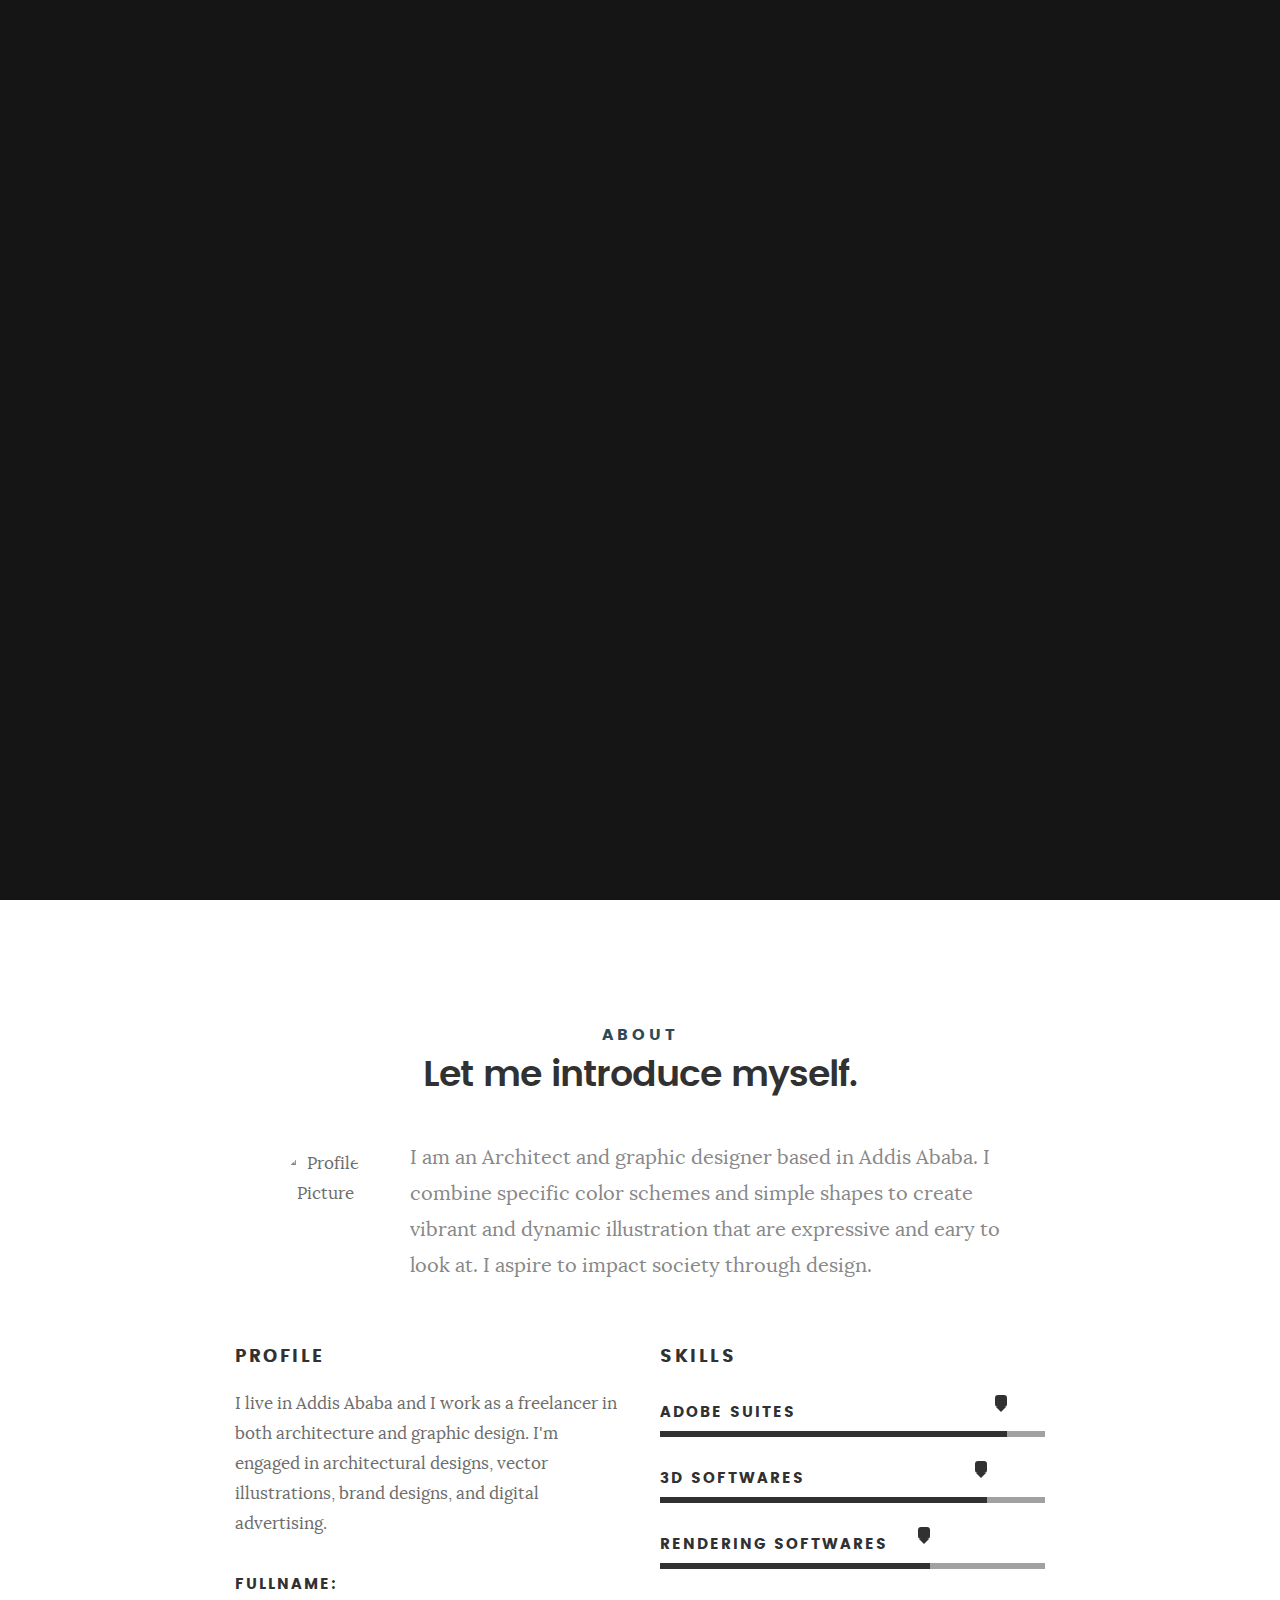
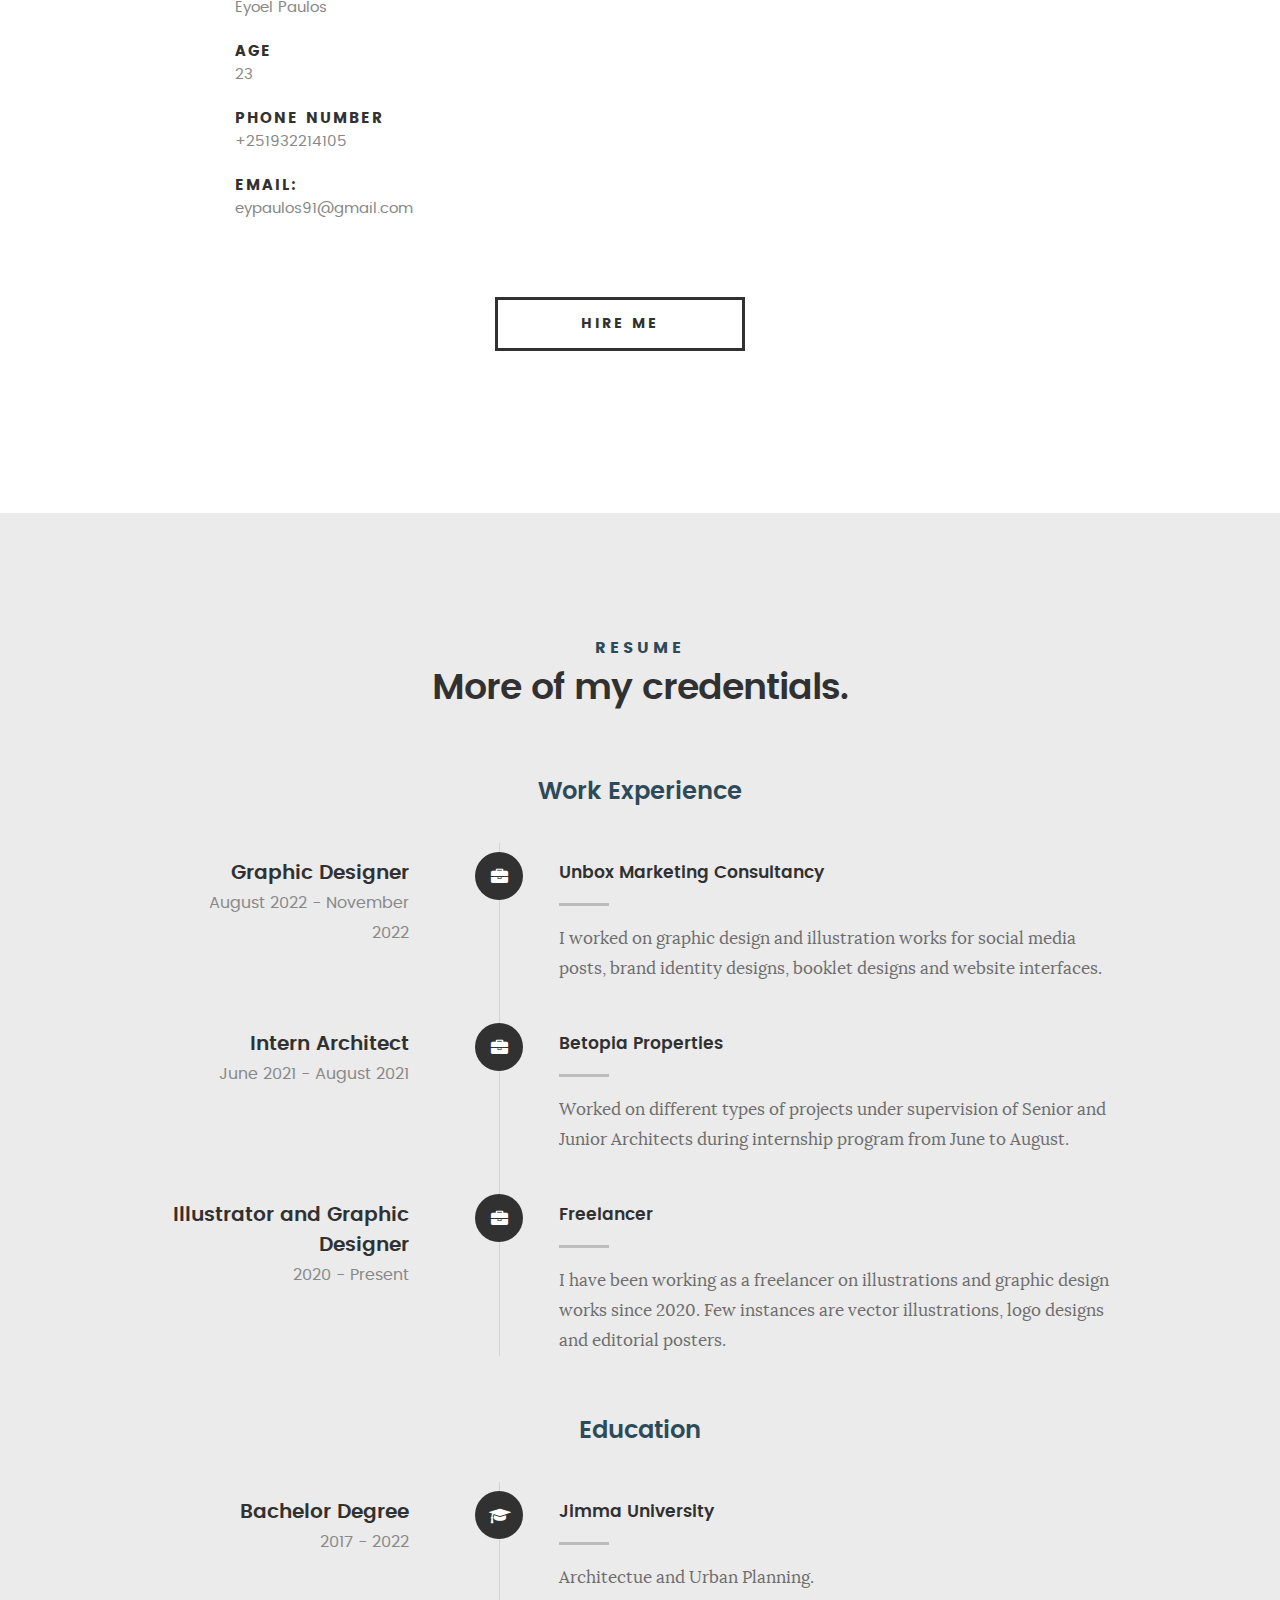
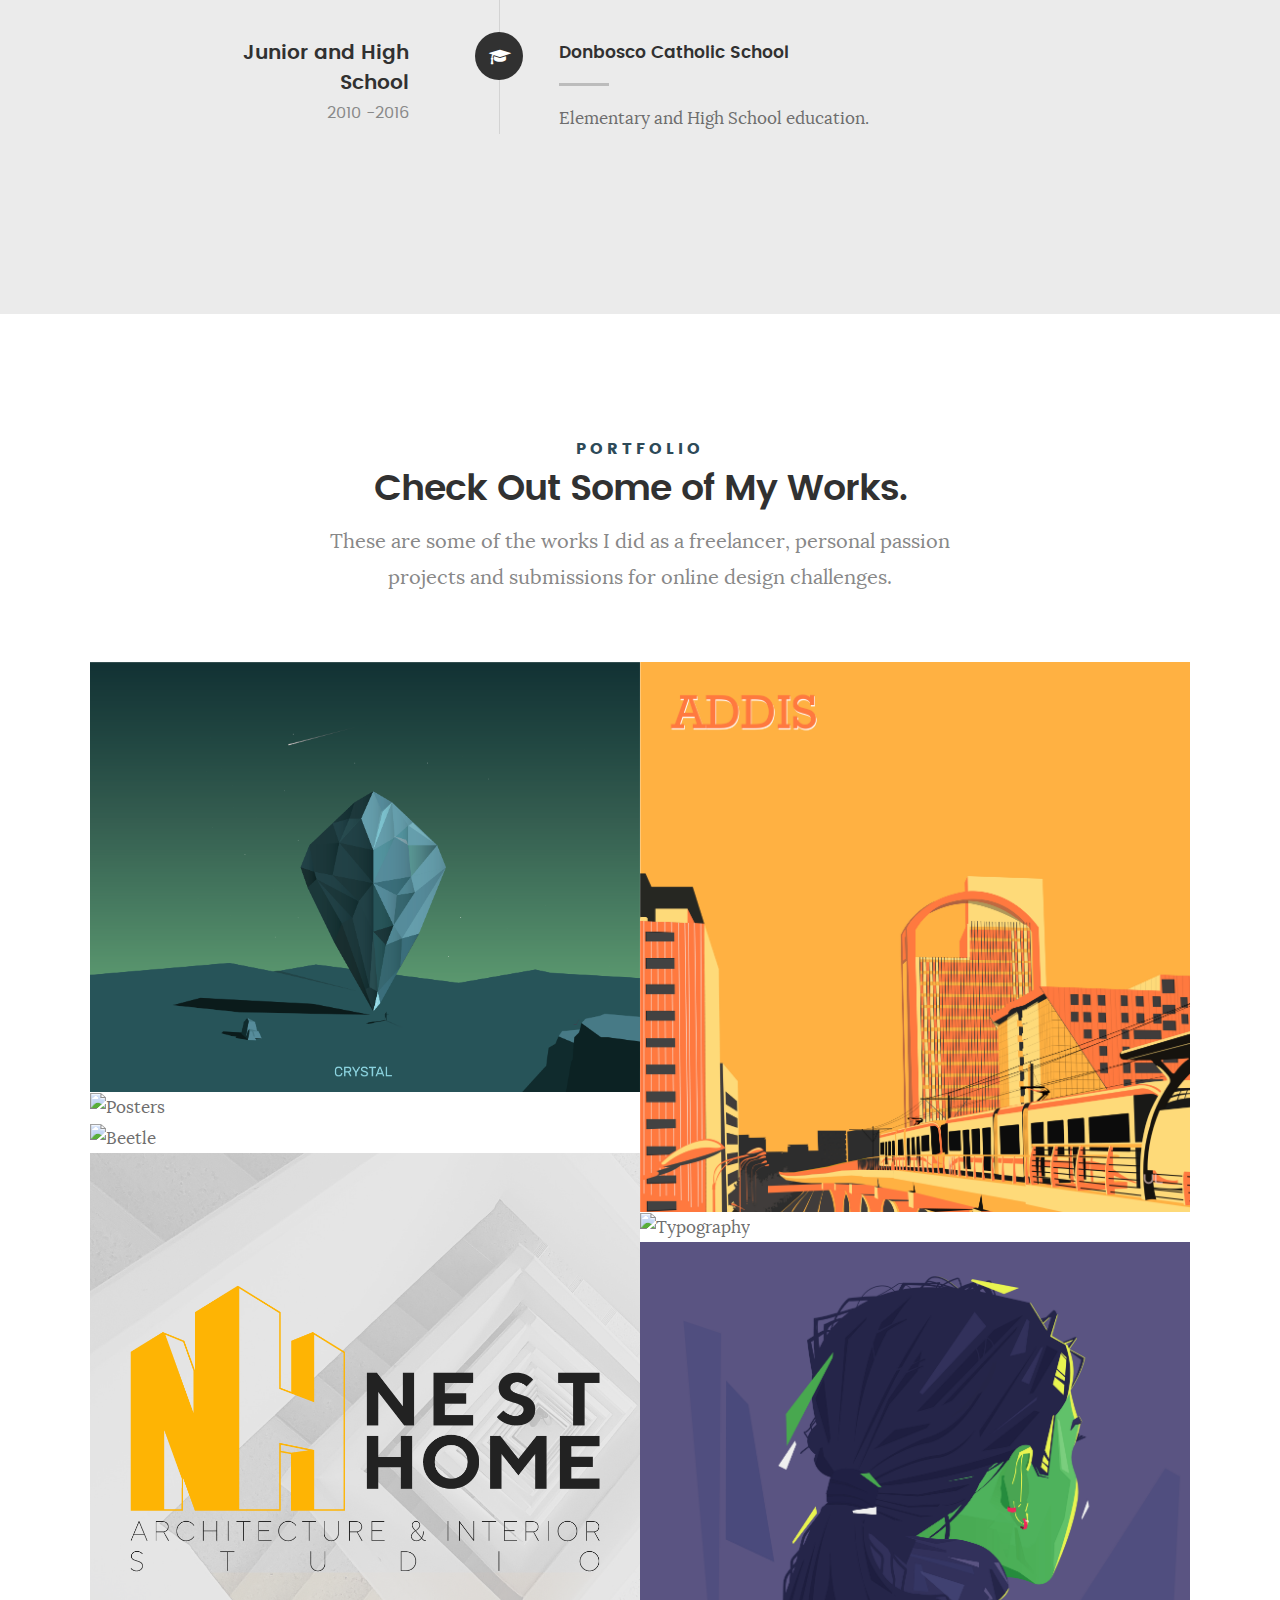
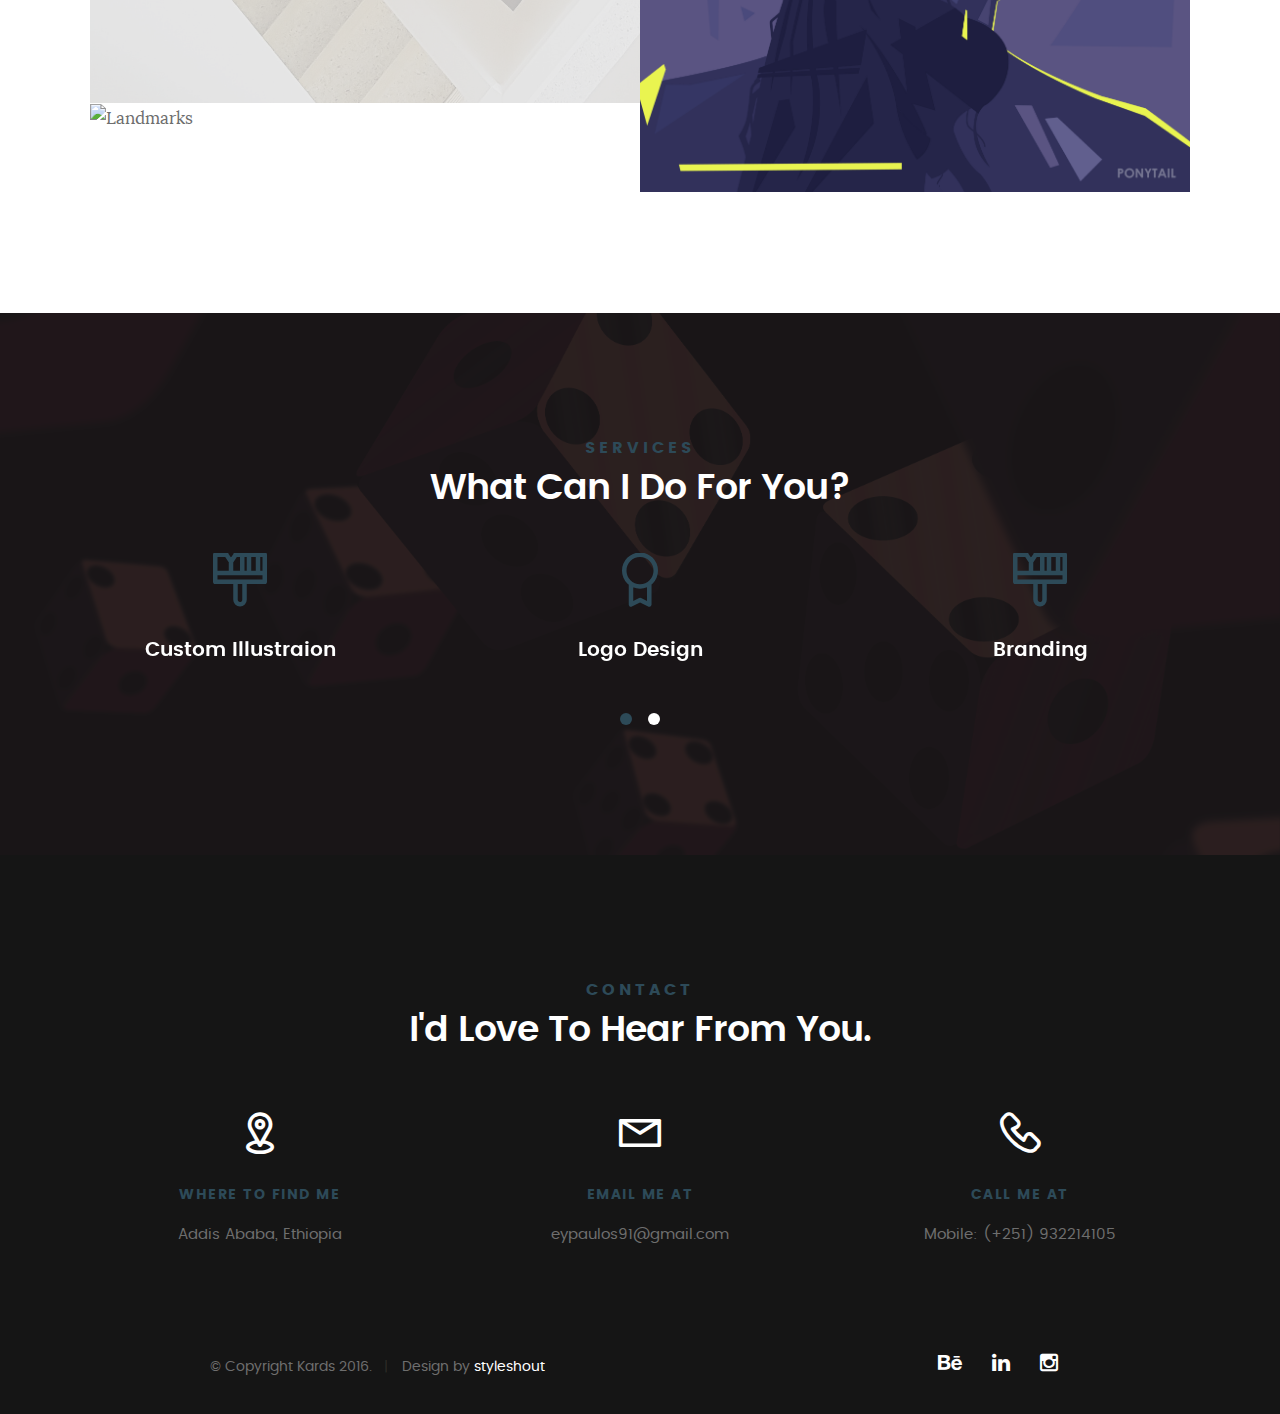
==== index.html @ 0ccd2554 "Add files via upload" ====
<!DOCTYPE html>
<!--[if IE 8 ]><html class="no-js oldie ie8" lang="en"> <![endif]-->
<!--[if IE 9 ]><html class="no-js oldie ie9" lang="en"> <![endif]-->
<!--[if (gte IE 9)|!(IE)]><!--><html class="no-js" lang="en"> <!--<![endif]-->
<head>

   <!--- basic page needs
   ================================================== -->
   <meta charset="utf-8">
	<title>Eyoel</title>
	<meta name="description" content="">  
	<meta name="author" content="">

   <!-- mobile specific metas
   ================================================== -->
	<meta name="viewport" content="width=device-width, initial-scale=1, maximum-scale=1">

 	<!-- CSS
   ================================================== -->
   <link rel="stylesheet" href="css/base.css">  
   <link rel="stylesheet" href="css/main.css">
   <link rel="stylesheet" href="css/vendor.css">     

   <!-- script
   ================================================== -->   
	<script src="js/modernizr.js"></script>
	<script src="js/pace.min.js"></script>

   <!-- favicons
	================================================== -->
	<link rel="icon" type="image/png" href="e-icon.png">

</head>

<body id="top">

	<!-- header 
   ================================================== -->
   <header>   	
   	<div class="row">

   		<div class="top-bar">
   			<a class="menu-toggle" href="#"><span>Menu</span></a>

	   		<div class="logo">
		         <a href="index.html">BALLS</a>
		      </div>		      

		   	<nav id="main-nav-wrap">
					<ul class="main-navigation">
						<li class="current"><a class="smoothscroll"  href="#intro" title="">Home</a></li>
						<li><a class="smoothscroll"  href="#about" title="">About</a></li>
						<li><a class="smoothscroll"  href="#resume" title="">Resume</a></li>
						<li><a class="smoothscroll"  href="#portfolio" title="">Portfolio</a></li>
						<li><a class="smoothscroll"  href="#services" title="">Services</a></li>					
						<li><a class="smoothscroll"  href="#contact" title="">Contact</a></li>	
					</ul>
				</nav>    		
   		</div> <!-- /top-bar --> 
   		
   	</div> <!-- /row --> 		
   </header> <!-- /header -->

	<!-- intro section
   ================================================== -->
   <section id="intro">   

   	<div class="intro-overlay"></div>	

   	<div class="intro-content">
   		<div class="row">

   			<div class="col-twelve">

	   			<h5>Hello.</h5>
	   			<h1>I'm Eyoel Paulos.</h1>

	   			<p class="intro-position">
	   				<span>ARCHITECT</span>
	   				<span>GRAPHIC DESIGNER</span> 
	   			</p>

	   			<a class="button stroke smoothscroll" href="#about" title="">More About Me</a>

	   		</div>  
   			
   		</div>   		 		
   	</div> <!-- /intro-content --> 

   	<ul class="intro-social">        
         <li><a href="https://www.behance.net/eypaulos"><i class="fa fa-behance"></i></a></li>
         <li><a href="https://www.linkedin.com/in/eyoelpaulos/"><i class="fa fa-linkedin"></i></a></li>
         <li><a href="https://www.instagram.com/eyoel_99/"><i class="fa fa-instagram"></i></a></li>
      </ul> <!-- /intro-social -->      	

   </section> <!-- /intro -->


   <!-- about section
   ================================================== -->
   <section id="about">  

   	<div class="row section-intro">
   		<div class="col-twelve">

   			<h5>About</h5>
   			<h1>Let me introduce myself.</h1>

   			<div class="intro-info">

   				<img src="images/pp.jpg" alt="Profile Picture">

   				<p class="lead">I am an Architect and graphic designer based in Addis Ababa. I combine specific color schemes and simple shapes 
					to create vibrant and dynamic illustration that are expressive and eary to look at. I aspire to impact society through design.</p>
   			</div>   			

   		</div>   		
   	</div> <!-- /section-intro -->

   	<div class="row about-content">

   		<div class="col-six tab-full">

   			<h3>Profile</h3>
   			<p>I live in Addis Ababa and I work as a freelancer in both architecture
				and graphic design. I'm engaged in architectural designs, vector illustrations, brand designs,
				and digital advertising.
			</p>

   			<ul class="info-list">
   				<li>
   					<strong>Fullname:</strong>
   					<span>Eyoel Paulos</span>
   				</li>
   				<li>
   					<strong>Age</strong>
   					<span>23</span>
   				</li>
   				<li>
   					<strong>Phone Number</strong>
   					<span>+251932214105</span>
   				</li>
   				<li>
   					<strong>Email:</strong>
   					<span>eypaulos91@gmail.com</span>
   				</li>

   			</ul> <!-- /info-list -->

   		</div>

   		<div class="col-six tab-full">

   			<h3>Skills</h3>
   			<p></p>

				<ul class="skill-bars">
				   <li>
				   	<div class="progress percent90"><span></span></div>
				   	<strong>Adobe Suites</strong>
				   </li>
				   <li>
				   	<div class="progress percent85"><span></span></div>
				   	<strong>3D softwares</strong>
				   </li>
				   <li>
				   	<div class="progress percent70"><span></span></div>
				   	<strong>Rendering softwares</strong>
				   </li>
      
				</ul> <!-- /skill-bars -->		

   		</div>

   	</div>

   	<div class="row button-section">
   		<div class="col-twelve">
   			<a href="#contact" title="Hire Me" class="button stroke smoothscroll">Hire Me</a>
   		</div>   		
   	</div>

   </section> <!-- /process-->    


   <!-- resume Section
   ================================================== -->
	<section id="resume" class="grey-section">

		<div class="row section-intro">
   		<div class="col-twelve">

   			<h5>Resume</h5>
   			<h1>More of my credentials.</h1>

   			<p class="lead"></p>

   		</div>   		
   	</div> <!-- /section-intro--> 

   	<div class="row resume-timeline">

   		<div class="col-twelve resume-header">

   			<h2>Work Experience</h2>

   		</div> <!-- /resume-header -->

   		<div class="col-twelve">

   			<div class="timeline-wrap">
				<div class="timeline-block">

					<div class="timeline-ico">
						<i class="fa fa-briefcase"></i>
					</div>

					<div class="timeline-header">
						<h3>Graphic Designer</h3>
						<p>August 2022 - November 2022</p>
					</div>

					<div class="timeline-content">
						<h4>Unbox Marketing Consultancy </h4>
						<p>I worked on graphic design and illustration works for social media posts, brand identity designs, booklet designs and website interfaces. </p>
					</div>

				</div> <!-- /timeline-block -->

   				<div class="timeline-block">

	   				<div class="timeline-ico">
	   					<i class="fa fa-briefcase"></i>
	   				</div>

	   				<div class="timeline-header">
	   					<h3>Intern Architect</h3>
	   					<p>June 2021 - August 2021</p>
	   				</div>

	   				<div class="timeline-content">
	   					<h4>Betopia Properties</h4>
	   					<p>Worked on different types of projects under supervision 
							of Senior and Junior Architects during internship
							 program from June to August.</p>
	   				</div>

	   			</div> <!-- /timeline-block -->

	   			<div class="timeline-block">

	   				<div class="timeline-ico">
	   					<i class="fa fa-briefcase"></i>
	   				</div>

	   				<div class="timeline-header">
	   					<h3>Illustrator and Graphic Designer</h3>
	   					<p>2020 - Present</p>
	   				</div>

	   				<div class="timeline-content">
	   					<h4>Freelancer</h4>
	   					<p>I have been working as a freelancer on illustrations 
							and graphic design works since 2020. Few instances 
							are vector illustrations, logo designs and editorial posters.</p>
	   				</div>

	   			</div> <!-- /timeline-block -->


   			</div> <!-- /timeline-wrap -->   			

   		</div> <!-- /col-twelve -->
   		
   	</div> <!-- /resume-timeline -->
   	
   	<div class="row resume-timeline">

   		<div class="col-twelve resume-header">

   			<h2>Education</h2>

   		</div> <!-- /resume-header -->

   		<div class="col-twelve">

   			<div class="timeline-wrap">

   				<div class="timeline-block">

	   				<div class="timeline-ico">
	   					<i class="fa fa-graduation-cap"></i>
	   				</div>

	   				<div class="timeline-header">
	   					<h3>Bachelor Degree</h3>
	   					<p>2017 - 2022</p>
	   				</div>

	   				<div class="timeline-content">
	   					<h4>Jimma University</h4>
	   					<p>Architectue and Urban Planning.</p>
	   				</div>

	   			</div> <!-- /timeline-block -->

	   			<div class="timeline-block">

	   				<div class="timeline-ico">
	   					<i class="fa fa-graduation-cap"></i>
	   				</div>

	   				<div class="timeline-header">
	   					<h3>Junior and High School</h3>
	   					<p>2010 -2016</p>
	   				</div>

	   				<div class="timeline-content">
	   					<h4>Donbosco Catholic School</h4>
	   					<p>Elementary and High School education.</p>
	   				</div>

	   			</div> <!-- /timeline-block -->

   			</div> <!-- /timeline-wrap -->   			

   		</div> <!-- /col-twelve -->
   		
   	</div> <!-- /resume-timeline -->
		
	</section> <!-- /features -->


	<!-- Portfolio Section
   ================================================== -->
	<section id="portfolio">

		<div class="row section-intro">
   		<div class="col-twelve">

   			<h5>Portfolio</h5>
   			<h1>Check Out Some of My Works.</h1>

   			<p class="lead">These are some of the works I did as a 
				freelancer, personal passion projects and submissions 
				for online design challenges.</p>

   		</div>   		
   	</div> <!-- /section-intro--> 

   	<div class="row portfolio-content">

   		<div class="col-twelve">

   			<!-- portfolio-wrapper -->
	         <div id="folio-wrapper" class="block-1-2 block-mob-full stack">

	         	<div class="bgrid folio-item">
	               <div class="item-wrap">
	               	<img src="images/portfolio/crystal.png" alt="Inktober 2021">
	                  <a href="#modal-01" class="overlay">	                  	           
	                     <div class="folio-item-table">
	                     	<div class="folio-item-cell">
		     					       <h3 class="folio-title">Inktober 2021</h3>	     					    
		     					    	 <span class="folio-types">
		     					       	  Vector Illustration
		     					       </span>
		     					   </div>	                      	
	                     </div>                    
	                  </a>
	               </div>	               
	        		</div> <!-- /folio-item -->

	        		<div class="bgrid folio-item">
	               <div class="item-wrap">
	               	<img src="images/portfolio/addis.jpg" alt="Landmarks">
	               	<a href="#modal-02" class="overlay">              		                  
	                     <div class="folio-item-table">
	                     	<div class="folio-item-cell">
	                     		<h3 class="folio-title">Landmarks</h3>	     					    
		     					    	<span class="folio-types">
		     					       	  Vector Illustration
		     					      </span>		     		
		     					   </div> 	                      	
	                     </div>                    
	                  </a>
	               </div>
	        		</div> <!-- /folio-item -->

	            <div class="bgrid folio-item">
	               <div class="item-wrap">
	               	<img src="images/portfolio/poster1.png"alt="Posters">
	                  <a href="#modal-03" class="overlay">             		                  
	                     <div class="folio-item-table">
	                     	<div class="folio-item-cell">
	                     		<h3 class="folio-title">Posters</h3>	     					    
		     					    	<span class="folio-types">
		     					       	  Vector Illustration
		     					      </span>		     		
		     					   </div> 	                      	
	                     </div>                    
	                  </a>
	               </div>
	        		</div> <!-- /folio-item -->

	            <div class="bgrid folio-item">
	               <div class="item-wrap">
	               	<img src="images/portfolio/Portraits-01.jpg" alt="Beetle">
	                  <a href="#modal-04" class="overlay">                  	                 
	                     <div class="folio-item-table">
	                     	<div class="folio-item-cell">
	                     		<h3 class="folio-title">Portraits
								</h3>	     					    
		     					    	<span class="folio-types">
		     					       	  Vector Illustration
		     					      </span>		     		
		     					   </div>  	                      	
	                     </div>                    
	                  </a>
	               </div>
	        		</div> <!-- /folio-item -->     

	        		<div class="bgrid folio-item">
	               <div class="item-wrap">
	               	<img src="images/portfolio/Logo-Design.png" alt="logodesign">
	                  <a href="#modal-05" class="overlay">             		                  
	                     <div class="folio-item-table">
	                     	<div class="folio-item-cell">
	                     		<h3 class="folio-title">Logo Design</h3>	     					    
		     					    	<span class="folio-types">
		     					       	  Branding
		     					      </span>		     		
		     					   </div> 	                      	
	                     </div>                    
	                  </a>
	               </div>
	        		</div> <!-- /folio-item -->

	            <div class="bgrid folio-item">
	               <div class="item-wrap">
	               	<img src="images/portfolio/typography.jpg" alt="Typography">
	                  <a href="#modal-06" class="overlay">
	                     <div class="folio-item-table">
	                     	<div class="folio-item-cell">
	                     		<h3 class="folio-title">Typography</h3>	     					    
		     					    	<span class="folio-types">
		     					       	  Vector Illustration
		     					      </span>		     		
		     					   </div>	                      	
	                     </div>                    
	                  </a>
	               </div>
	        		</div> <!-- /folio-item -->   

					<div class="bgrid folio-item">
						<div class="item-wrap">
							<img src="images/portfolio/Inktober 22.jpg" alt="Inktober 2022">
							<a href="#modal-07" class="overlay">              		                  
							  <div class="folio-item-table">
								  <div class="folio-item-cell">
									  <h3 class="folio-title">Inktober 2022</h3>	     					    
											  <span class="folio-types">
												   Vector Illustration
											</span>		     		
										 </div> 	                      	
							  </div>                    
						   </a>
						</div>
						 </div> <!-- /folio-item -->

						 <div class="bgrid folio-item">
							<div class="item-wrap">
								<img src="images/portfolio/social media.jpg" alt="Landmarks">
								<a href="#modal-08" class="overlay">              		                  
								  <div class="folio-item-table">
									  <div class="folio-item-cell">
										  <h3 class="folio-title">Social Media Posts</h3>	     					    
												  <span class="folio-types">
													   Vector Illustration
												</span>		     		
											 </div> 	                      	
								  </div>                    
							   </a>
							</div>
							 </div> <!-- /folio-item -->
	            <!-- modal popups - begin
	            ============================================================= -->
	            <div id="modal-01" class="popup-modal slider mfp-hide">	

				     	<div class="media">
				     		<img src="images/portfolio/crystal.png" alt="" />
							 <img src="images/portfolio/Inktober-02.png" alt="" />
							 <img src="images/portfolio/Inktober-03.png" alt="" />
							 <img src="images/portfolio/Inktober-05.png" alt="" />
							 <img src="images/portfolio/Inktober-08.png" alt="" />
							 <img src="images/portfolio/Inktober-09.png" alt="" />
							 <img src="images/portfolio/Inktober-10.png" alt="" />
				     	</div>      	

					   <div class="description-box">
					      <h4>Inktober 2021</h4>		      
					      <p>These are illustrations I did for the 2021 edition of inktober. It was my first inktober challenge and I had a lot of fun playing with the given prompts.</p>

					      <div class="categories">Vector Illustration</div>			               
					   </div>

				   </div> <!-- /modal-01 -->

				   <div id="modal-02" class="popup-modal slider mfp-hide">	

				     	<div class="media">
				     		<img src="images/portfolio/addis.jpg" alt="" />
							 <img src="images/portfolio/Env-01.png" alt="" />
							 <img src="images/portfolio/Env-03.png" alt="" />
							 <img src="images/portfolio/Env-04.png" alt="" />
							 <img src="images/portfolio/Env-05.png" alt="" />
				     	</div>      	

					   <div class="description-box">
					      <h4>Landmarks</h4>		      
					      <p>Environmental illustrations of parts of Addis Ababa and Ethiopia using specific color schemes to illustrate classic and modern architectural sites.
						  </p>

					      <div class="categories">Vector Illustration</div>			               
					   </div>
	      

				   </div> <!-- /modal-02 -->

				   <div id="modal-03" class="popup-modal slider mfp-hide">	

				     	<div class="media">
				     		<img src="images/portfolio/poster1.png" alt="" />
							 <img src="images/portfolio/Posters-02.png" alt="" />
							 <img src="images/portfolio/Posters-03.png" alt="" />
							 <img src="images/portfolio/Posters-04.png" alt="" />
							 <img src="images/portfolio/Posters-05.png" alt="" />
				     	</div>      	

					   <div class="description-box">
					      <h4>Posters</h4>		      
					      <p>Posters of different places of Ethiopia designed for Visit Ethiopia. The illustration portray the cultural sites in a style that stands out. </p>

					      <div class="categories">Vector Illustration</div>			               
					   </div>		      

				   </div> <!-- /modal-03 -->

				   <div id="modal-04" class="popup-modal slider mfp-hide">	

				     	<div class="media">
				     		<img src="images/portfolio/Portraits-01.jpg" alt="" />
							 <img src="images/portfolio/Portraits-02.jpg" alt="" />
							 <img src="images/portfolio/Portraits-03.jpg" alt="" />
							 <img src="images/portfolio/Portraits-04.jpg" alt="" />
				     	</div>      	

					   <div class="description-box">
					      <h4>Portraits</h4>		      
					      <p>These are portratis of people from diverse cultural upbringings. It shows the beauty and uniqueness of each cultural with the use of simple shapes and color schme.</p>

					      <div class="categories">Vector ILlustration</div>			               
					   </div>

			         	      

				   </div> <!-- /modal-04 -->

				   <div id="modal-05" class="popup-modal slider mfp-hide">	

				     	<div class="media">
				     		<img src="images/portfolio/Logo-Design.png" alt="" />
							 <img src="images/portfolio/Logo-Design-2.png" alt="" />
							 <img src="images/portfolio/Logo-Design-3.png" alt="" />
							 <img src="images/portfolio/Logo-Design-4.png" alt="" />
				     	</div>      	

					   <div class="description-box">
					      <h4>Logo Design</h4>		      
					      <p>Logo designs and branding projects for different businesses. </p>

					      <div class="categories">Branding</div>			               
					   </div>	      

				   </div> <!-- /modal-05 -->

				   <div id="modal-06" class="popup-modal slider mfp-hide">	

				     	<div class="media">
				     		<img src="images/portfolio/typography.jpg" alt="" />
							 <img src="images/portfolio/t1.jpg" alt="" />
							 <img src="images/portfolio/t2.jpg" alt="" />
							 <img src="images/portfolio/t3.jpg" alt="" />
							 <img src="images/portfolio/t4.jpg" alt="" />
							 <img src="images/portfolio/t5.jpg" alt="" />
							 <img src="images/portfolio/t6.jpg" alt="" />
							 <img src="images/portfolio/t7.jpg" alt="" />
				     	</div>      	

					   <div class="description-box">
					      <h4>Typographical Illustrations</h4>		      
					      <p>These are illustrations inspired by the ge'ez alphabet letters. The designs and the colors are respective to the meanings of the words.</p>

					      <div class="categories">Vector Illustration</div>			               
					   </div>

				   </div> <!-- /modal-06 -->

				   <div id="modal-07" class="popup-modal slider mfp-hide">	

					<div class="media">
						<img src="images/portfolio/Inktober 22.jpg" alt="" />
						<img src="images/portfolio/a221.jpg" alt="" />
						<img src="images/portfolio/a222.jpg" alt="" />
						<img src="images/portfolio/a223.jpg" alt="" />
						<img src="images/portfolio/a224.jpg" alt="" />
						<img src="images/portfolio/a225.jpg" alt="" />
						<img src="images/portfolio/a226.jpg" alt="" />
					</div>      	

				  <div class="description-box">
					 <h4>Inktober 2022</h4>		      
					 <p>Continuation of the inktober challenge in 2022. There are new and challenging prompts included with more vibrant color schemes.</p>

					 <div class="categories">Vector Illustraion</div>			               
				  </div>

						
				      

			  </div> <!-- /modal-07 -->

			  <div id="modal-08" class="popup-modal slider mfp-hide">	

				<div class="media">
					<img src="images/portfolio/social media.jpg" alt="" />
					<img src="images/portfolio/b2.jpg" alt="" />
					<img src="images/portfolio/b4.jpg" alt="" />
					<img src="images/portfolio/b5.jpg" alt="" />
					<img src="images/portfolio/b6.jpg" alt="" />
				</div>      	

			  <div class="description-box">
				 <h4>Social Media Posts</h4>		      
				 <p>Some of the illustrations I made for different social media posts across multiple sites.</p>

				 <div class="categories">Vector Illustraion</div>			               
			  </div>

				      

		  </div> <!-- /modal-08 -->
		  
				   <!-- modal popups - end
	            ============================================================= -->

	         </div> <!-- /portfolio-wrapper --> 

   		</div>  <!-- /twelve -->   

   	</div> <!-- /portfolio-content --> 
		
	</section> <!-- /portfolio --> 


	<!-- CTA Section
   ================================================== -->
	
	<!-- services Section
   ================================================== -->
	<section id="services">

		<div class="overlay"></div>

		<div class="row section-intro">
   		<div class="col-twelve">

   			<h5>Services</h5>
   			<h1>What Can I Do For You?</h1>

   		</div>   		
   	</div> <!-- /section-intro -->

   	<div class="row services-content">

   		<div id="owl-slider" class="owl-carousel services-list">

	      	<div class="service">	

	      		<span class="icon"><i class="icon-paint-brush"></i></span>            

	            <div class="service-content">	

	            	 <h3>Custom Illustraion</h3>

		            <p class="desc">
	         		</p>
	         		
	         	</div> 	         	 

				</div> <!-- /service -->

				<div class="service">	

					<span class="icon"><i class="icon-badge"></i></span>                          

	            <div class="service-content">	

	            	<h3>Logo Design</h3>  

		            <p class="desc">
	         		</p>

	            </div>	                          

			   </div> <!-- /service -->

			   <div class="service">

			   	<span class="icon"><i class="icon-paint-brush"></i></span>		            

	            <div class="service-content">

	            	<h3>Branding</h3>

		            <p class="desc">
	        			</p> 

	            </div> 	            	               

			   </div> <!-- /service -->

				<div class="service">

					<span class="icon"><i class="icon-toggles"></i></span>	              

	            <div class="service-content">

	            	<h3>Poster, Brochures and Flyers</h3>

		            <p class="desc">
	         		</p> 
	         		
	            </div>                

				</div> <!-- /service -->

			   <div class="service">

			   	<span class="icon"><i class="icon-cloth"></i></span>	            

	            <div class="service-content">

	            	<h3>T-Shirt Design</h3>

		            <p class="desc">
	        			</p> 

	            </div>	               

			   </div> <!-- /service -->

	      </div> <!-- /services-list -->
   		
   	</div> <!-- /services-content -->
		
	</section> <!-- /services -->	

   <!-- contact
   ================================================== -->
	<section id="contact">

		<div class="row section-intro">
   		<div class="col-twelve">

   			<h5>Contact</h5>
   			<h1>I'd Love To Hear From You.</h1>


   		</div> 
   	</div> <!-- /section-intro -->

   	

   	<div class="row contact-info">

   		<div class="col-four tab-full">

   			<div class="icon">
   				<i class="icon-pin"></i>
   			</div>

   			<h5>Where to find me</h5>

   			<p>
           Addis Ababa, Ethiopia
            </p>

   		</div>

   		<div class="col-four tab-full collapse">

   			<div class="icon">
   				<i class="icon-mail"></i>
   			</div>

   			<h5>Email Me At</h5>

   			<p>eypaulos91@gmail.com			     
			   </p>

   		</div>

   		<div class="col-four tab-full">

   			<div class="icon">
   				<i class="icon-phone"></i>
   			</div>

   			<h5>Call Me At</h5>

   			<p> 	Mobile: (+251) 932214105<br>
			   </p>

   		</div>
   		
   	</div> <!-- /contact-info -->
		
	</section> <!-- /contact -->


   <!-- footer
   ================================================== -->

   <footer>
     	<div class="row">

     		<div class="col-six tab-full pull-right social">

     			<ul class="footer-social">        
			      <li><a href="https://www.behance.net/eypaulos"><i class="fa fa-behance"></i></a></li>
			      <li><a href="https://www.linkedin.com/in/eyoelpaulos/"><i class="fa fa-linkedin"></i></a></li>
			      <li><a href="https://www.instagram.com/eyoel_99/"><i class="fa fa-instagram"></i></a></li>
			   </ul> 
	      		
	      </div>

      	<div class="col-six tab-full">
	      	<div class="copyright">
		        	<span>© Copyright Kards 2016.</span> 
		        	<span>Design by <a href="http://www.styleshout.com/">styleshout</a></span>	         	
		         </div>		                  
	      	</div>

	      	<div id="go-top">
		         <a class="smoothscroll" title="Back to Top" href="#top"><i class="fa fa-long-arrow-up"></i></a>
		      </div>

      	</div> <!-- /row -->     	
   </footer>  

   <div id="preloader"> 
    	<div id="loader"></div>
   </div> 

   <!-- Java Script
   ================================================== --> 
   <script src="js/jquery-2.1.3.min.js"></script>
   <script src="js/plugins.js"></script>
   <script src="js/main.js"></script>

</body>

</html>
---- css/base.css ----
/**
 * =================================================================== 
 *
 *  Kards v1.0 Base Stylesheet
 *  url: styleshout.com
 *  03-01-2016
 *  ------------------------------------------------------------------
 *  TOC:
 *  01. reset
 *  02. basic/base setup styles
 *  03. grid
 *  04. MISC
 *
 * =================================================================== 
 */

/** 
 * ===================================================================
 * 01. reset - normalize.css v3.0.2 | MIT License | git.io/normalize
 *
 * ------------------------------------------------------------------- 
 */
html {
	font-family: sans-serif;
	-ms-text-size-adjust: 100%;
	-webkit-text-size-adjust: 100%;
}

body {
	margin: 0;
}

article,
aside,
details,
figcaption,
figure,
footer,
header,
hgroup,
main,
menu,
nav,
section,
summary {
	display: block;
}

audio,
canvas,
progress,
video {
	display: inline-block;
	vertical-align: baseline;
}

audio:not([controls]) {
	display: none;
	height: 0;
}

[hidden],
template {
	display: none;
}

a {
	background: transparent;
}

a:active,
a:hover {
	outline: 0;
}

abbr[title] {
	border-bottom: 1px dotted;
}

b,
strong {
	font-weight: bold;
}

dfn {
	font-style: italic;
}

h1 {
	font-size: 2em;
	margin: 0.67em 0;
}

mark {
	background: #ff0;
	color: #000;
}

small {
	font-size: 80%;
}

sub,
sup {
	font-size: 75%;
	line-height: 0;
	position: relative;
	vertical-align: baseline;
}

sup {
	top: -0.5em;
}

sub {
	bottom: -0.25em;
}

img {
	border: 0;
}

svg:not(:root) {
	overflow: hidden;
}

figure {
	margin: 1em 40px;
}

hr {
	-moz-box-sizing: content-box;
	box-sizing: content-box;
	height: 0;
}

pre {
	overflow: auto;
}

code,
kbd,
pre,
samp {
	font-family: monospace, monospace;
	font-size: 1em;
}

button,
input,
optgroup,
select,
textarea {
	color: inherit;
	font: inherit;
	margin: 0;
}

button {
	overflow: visible;
}

button,
select {
	text-transform: none;
}

button,
html input[type="button"],
input[type="reset"],
input[type="submit"] {
	-webkit-appearance: button;
	cursor: pointer;
}

button[disabled],
html input[disabled] {
	cursor: default;
}

button::-moz-focus-inner,
input::-moz-focus-inner {
	border: 0;
	padding: 0;
}

input {
	line-height: normal;
}

input[type="checkbox"],
input[type="radio"] {
	box-sizing: border-box;
	padding: 0;
}

input[type="number"]::-webkit-inner-spin-button,
input[type="number"]::-webkit-outer-spin-button {
	height: auto;
}

input[type="search"] {
	-webkit-appearance: textfield;
	-moz-box-sizing: content-box;
	-webkit-box-sizing: content-box;
	box-sizing: content-box;
}

input[type="search"]::-webkit-search-cancel-button,
input[type="search"]::-webkit-search-decoration {
	-webkit-appearance: none;
}

fieldset {
	border: 1px solid #c0c0c0;
	margin: 0 2px;
	padding: 0.35em 0.625em 0.75em;
}

legend {
	border: 0;
	padding: 0;
}

textarea {
	overflow: auto;
}

optgroup {
	font-weight: bold;
}

table {
	border-collapse: collapse;
	border-spacing: 0;
}

td,
th {
	padding: 0;
}

/** 
 * ===================================================================
 * 02. basic/base setup styles - (_basic.scss)
 *
 * ------------------------------------------------------------------- 
 */
html {
	font-size: 62.5%;
	box-sizing: border-box;
}

*,
*::before,
*::after {
	box-sizing: inherit;
}

body {
	font-weight: normal;
	line-height: 1;
	text-rendering: optimizeLegibility;
	word-wrap: break-word;
	-webkit-overflow-scrolling: touch;
	-webkit-text-size-adjust: none;
}

body,
input,
button {
	-moz-osx-font-smoothing: grayscale;
	-webkit-font-smoothing: antialiased;
}

/**
 * Media - (_basic.scss)
 * ------------------------------------------------------------------- 
 */
img,
video {
	max-width: 100%;
	height: auto;
}

/**
 * Typography resets - (_basic.scss)
 * ------------------------------------------------------------------- 
 */
div,
dl,
dt,
dd,
ul,
ol,
li,
h1,
h2,
h3,
h4,
h5,
h6,
pre,
form,
p,
blockquote,
th,
td {
	margin: 0;
	padding: 0;
}

h1,
h2,
h3,
h4,
h5,
h6 {
	-webkit-font-variant-ligatures: common-ligatures;
	-moz-font-variant-ligatures: common-ligatures;
	font-variant-ligatures: common-ligatures;
	text-rendering: optimizeLegibility;
}

em,
i {
	font-style: italic;
	line-height: inherit;
}

strong,
b {
	font-weight: bold;
	line-height: inherit;
}

small {
	font-size: 60%;
	line-height: inherit;
}

ol,
ul {
	list-style: none;
}

li {
	display: block;
}

/**
 * links - (_basic.scss)
 * ------------------------------------------------------------------- 
 */
a {
	text-decoration: none;
	line-height: inherit;
}

a img {
	border: none;
}

/**
 * inputs - (_basic.scss)
 * ------------------------------------------------------------------- 
 */
fieldset {
	margin: 0;
	padding: 0;
}

input[type="email"],
input[type="number"],
input[type="search"],
input[type="text"],
input[type="tel"],
input[type="url"],
input[type="password"],
textarea {
	-webkit-appearance: none;
	-moz-appearance: none;
	-ms-appearance: none;
	-o-appearance: none;
	appearance: none;
}

/** 
 * ===================================================================
 * 03. grid - (_grid.scss)
 *
 * ------------------------------------------------------------------- 
 */
.row {
	width: 94%;
	max-width: 1140px;
	margin: 0 auto;
}

.row:before,
.row:after {
	content: "";
	display: table;
}

.row:after {
	clear: both;
}

.row .row {
	width: auto;
	max-width: none;
	margin-left: -20px;
	margin-right: -20px;
}

[class*="col-"],
.bgrid {
	float: left;
}

[class*="col-"] + [class*="col-"].end {
	float: right;
}

[class*="col-"] {
	padding: 0 20px;
}

.col-one {
	width: 8.33333%;
}

.col-two,
.col-1-6 {
	width: 16.66667%;
}

.col-three,
.col-1-4 {
	width: 25%;
}

.col-four,
.col-1-3 {
	width: 33.33333%;
}

.col-five {
	width: 41.66667%;
}

.col-six,
.col-1-2 {
	width: 50%;
}

.col-seven {
	width: 58.33333%;
}

.col-eight,
.col-2-3 {
	width: 66.66667%;
}

.col-nine,
.col-3-4 {
	width: 75%;
}

.col-ten,
.col-5-6 {
	width: 83.33333%;
}

.col-eleven {
	width: 91.66667%;
}

.col-twelve,
.col-full {
	width: 100%;
}

/**
 * small screens - (_grid.scss)
 * --------------------------------------------------------------- 
 */
@media screen and (max-width:1024px) {
	.row .row {
		margin-left: -18px;
		margin-right: -18px;
	}

	[class*="col-"] {
		padding: 0 18px;
	}

}

/**
 * tablets - (_grid.scss)
 * --------------------------------------------------------------- 
 */
@media screen and (max-width:768px) {
	.row {
		width: auto;
		padding-left: 30px;
		padding-right: 30px;
	}

	.row .row {
		padding-left: 0;
		padding-right: 0;
		margin-left: -15px;
		margin-right: -15px;
	}

	[class*="col-"] {
		padding: 0 15px;
	}

	.tab-1-4 {
		width: 25%;
	}

	.tab-1-3 {
		width: 33.33333%;
	}

	.tab-1-2 {
		width: 50%;
	}

	.tab-2-3 {
		width: 66.66667%;
	}

	.tab-3-4 {
		width: 75%;
	}

	.tab-full {
		width: 100%;
	}

}

/**
 * large mobile devices - (_grid.scss)
 * --------------------------------------------------------------- 
 */
@media screen and (max-width:600px) {
	.row {
		padding-left: 25px;
		padding-right: 25px;
	}

	.row .row {
		margin-left: -10px;
		margin-right: -10px;
	}

	[class*="col-"] {
		padding: 0 10px;
	}

	.mob-1-4 {
		width: 25%;
	}

	.mob-1-2 {
		width: 50%;
	}

	.mob-3-4 {
		width: 75%;
	}

	.mob-full {
		width: 100%;
	}

}

/**
 * small mobile devices - (_grid.scss)
 * --------------------------------------------------------------- 
 */
@media screen and (max-width:400px) {
	.row .row {
		padding-left: 0;
		padding-right: 0;
		margin-left: 0;
		margin-right: 0;
	}

	[class*="col-"] {
		width: 100% !important;
		float: none !important;
		clear: both !important;
		margin-left: 0;
		margin-right: 0;
		padding: 0;
	}

	[class*="col-"] + [class*="col-"].end {
		float: none;
	}

}

/** 
 * ===================================================================
 * block grids - (_grid.scss)
 *
 * ------------------------------------------------------------------- 
 */
[class*="block-"]:before,
[class*="block-"]:after {
	content: "";
	display: table;
}

[class*="block-"]:after {
	clear: both;
}

.block-1-6 .bgrid {
	width: 16.66667%;
}

.block-1-4 .bgrid {
	width: 25%;
}

.block-1-3 .bgrid {
	width: 33.33333%;
}

.block-1-2 .bgrid {
	width: 50%;
}

/**
 * Clearing for block grid columns. Allow columns with 
 * different heights to align properly.
 */
.block-1-6 .bgrid:nth-child(6n+1),
.block-1-4 .bgrid:nth-child(4n+1),
.block-1-3 .bgrid:nth-child(3n+1),
.block-1-2 .bgrid:nth-child(2n+1) {
	clear: both;
}

/**
 * small screens - (_grid.scss)
 * --------------------------------------------------------------- 
 */
@media screen and (max-width:1024px) {
	.block-s-1-6 .bgrid {
		width: 16.66667%;
	}

	.block-s-1-4 .bgrid {
		width: 25%;
	}

	.block-s-1-3 .bgrid {
		width: 33.33333%;
	}

	.block-s-1-2 .bgrid {
		width: 50%;
	}

	.block-s-full .bgrid {
		width: 100%;
		clear: both;
	}

	[class*="block-s-"] .bgrid:nth-child(n) {
		clear: none;
	}

	.block-s-1-6 .bgrid:nth-child(6n+1),
	.block-s-1-4 .bgrid:nth-child(4n+1),
	.block-s-1-3 .bgrid:nth-child(3n+1),
	.block-s-1-2 .bgrid:nth-child(2n+1) {
		clear: both;
	}

}

/**
 * tablets - (_grid.scss)
 * --------------------------------------------------------------- 
 */
@media screen and (max-width:768px) {
	.block-tab-1-6 .bgrid {
		width: 16.66667%;
	}

	.block-tab-1-4 .bgrid {
		width: 25%;
	}

	.block-tab-1-3 .bgrid {
		width: 33.33333%;
	}

	.block-tab-1-2 .bgrid {
		width: 50%;
	}

	.block-tab-full .bgrid {
		width: 100%;
		clear: both;
	}

	[class*="block-tab-"] .bgrid:nth-child(n) {
		clear: none;
	}

	.block-tab-1-6 .bgrid:nth-child(6n+1),
	.block-tab-1-4 .bgrid:nth-child(4n+1),
	.block-tab-1-3 .bgrid:nth-child(3n+1),
	.block-tab-1-2 .bgrid:nth-child(2n+1) {
		clear: both;
	}

}

/**
 * large mobile devices - (_grid.scss)
 * --------------------------------------------------------------- 
 */
@media screen and (max-width:600px) {
	.block-mob-1-6 .bgrid {
		width: 16.66667%;
	}

	.block-mob-1-4 .bgrid {
		width: 25%;
	}

	.block-mob-1-3 .bgrid {
		width: 33.33333%;
	}

	.block-mob-1-2 .bgrid {
		width: 50%;
	}

	.block-mob-full .bgrid {
		width: 100%;
		clear: both;
	}

	[class*="block-mob-"] .bgrid:nth-child(n) {
		clear: none;
	}

	.block-mob-1-6 .bgrid:nth-child(6n+1),
	.block-mob-1-4 .bgrid:nth-child(4n+1),
	.block-mob-1-3 .bgrid:nth-child(3n+1),
	.block-mob-1-2 .bgrid:nth-child(2n+1) {
		clear: both;
	}

}

/**
 * stack on small mobile devices - (_grid.scss)
 * --------------------------------------------------------------- 
 */
@media screen and (max-width:400px) {
	.stack .bgrid {
		width: 100% !important;
		float: none !important;
		clear: both !important;
		margin-left: 0;
		margin-right: 0;
	}

}

/** 
 * ===================================================================
 * 04. MISC  - (_grid.scss)
 *
 * ------------------------------------------------------------------- 
 */

/**
 * Clearing - (http://nicolasgallagher.com/micro-clearfix-hack/
 */
.group:before,
.group:after {
	content: "";
	display: table;
}

.group:after {
	clear: both;
}

/**
 * Misc Helper Styles 
 */
.hide {
	display: none;
}

.invisible {
	visibility: hidden;
}

.antialiased {
	-webkit-font-smoothing: antialiased;
	-moz-osx-font-smoothing: grayscale;
}

.remove-bottom {
	margin-bottom: 0;
}

.half-bottom {
	margin-bottom: 1.5rem !important;
}

.add-bottom {
	margin-bottom: 3rem !important;
}

.no-border {
	border: none;
}

.full-width {
	width: 100%;
}

.text-center {
	text-align: center;
}

.text-left {
	text-align: left;
}

.text-right {
	text-align: right;
}

.pull-left {
	float: left;
}

.pull-right {
	float: right;
}

.align-center {
	margin-left: auto;
	margin-right: auto;
	text-align: center;
}

/*# sourceMappingURL=base.css.map */
---- css/main.css ----
/**
 * =================================================================== 
 *
 *  Kards v1.0 Main Stylesheet
 *  url: styleshout.com
 *  03-01-2016
 *  ------------------------------------------------------------------
 *  TOC:
 *  01. webfonts and iconfonts
 *  02. base style overrides
 *  03. typography & general theme styles
 *  04. preloader
 *  05. forms
 *  06. buttons 
 *  07. other components
 *  08. common styles
 *  09. header styles
 *  10. intro
 *  11. about
 *  12. resume
 *  13. portfolio
 *  14. call-to-action section
 *  15. services
 *  16. stats
 *  17. contact
 *  18. footer
 *
 * =================================================================== 
 */


/** 
 * ===================================================================
 * 01. webfonts and iconfonts - (_document-setup.scss)
 *
 * ------------------------------------------------------------------- 
 */
@import url("fonts.css");
@import url("font-awesome/css/font-awesome.min.css");
@import url("micons/micons.css");


/** 
 * ===================================================================
 * 02. base style overrides - (_document-setup.scss)
 *
 * ------------------------------------------------------------------- 
 */
html {
	font-size: 10px;
}

@media only screen and (max-width:1024px) {
	html {
		font-size: 9.411764705882353px;
	}
}
@media only screen and (max-width:768px) {
	html {
		font-size: 10px;
	}
}
@media only screen and (max-width:400px) {
	html {
		font-size: 9.411764705882353px;
	}
}

html, body {
	height: 100%;
}
body {
	background: #151515;
	font-family: "lora-regular", serif;
	font-size: 1.7rem;
	line-height: 3rem;
	color: #6e6e6e;
}

/**
 * links - (_document-setup.scss)
 * -------------------------------------------------------------------
 */
a, a:visited {
	color: #000000;
	-moz-transition: all 0.3s ease-in-out;
	-o-transition: all 0.3s ease-in-out;
	-webkit-transition: all 0.3s ease-in-out;
	-ms-transition: all 0.3s ease-in-out;
	transition: all 0.3s ease-in-out;
}
a:hover, a:focus, a:active {
	color: #2D4A58;
	outline: 0;
}

/** 
 * ===================================================================
 * 03. typography & general theme styles - (_document-setup.scss)
 *
 * ------------------------------------------------------------------- 
 */
h1, h2, h3, h4, h5, h6, .h01, .h02, .h03, .h04, .h05, .h06 {
	font-family: "poppins-semibold", sans-serif;
	color: #313131;
	font-style: normal;
	text-rendering: optimizeLegibility;
	margin-bottom: 2.1rem;
}
h3, .h03, h4, .h04 {
	margin-bottom: 1.8rem;
}
h5, .h05, h6, .h06 {
	font-family: "poppins-bold";
	margin-bottom: 1.2rem;
}
h1, .h01 {
	font-size: 3.1rem;
	line-height: 1.355;
	letter-spacing: -.1rem;
}
@media only screen and (max-width:600px) {
	h1, .h01 {
		font-size: 2.6rem;
		letter-spacing: -.07rem;
	}
}
h2, .h02 {
	font-size: 2.4rem;
	line-height: 1.25;
}
h3, .h03 {
	font-size: 2rem;
	line-height: 1.5;
}
h4, .h04 {
	font-size: 1.7rem;
	line-height: 1.765;
}
h5, .h05 {
	font-size: 1.4rem;
	line-height: 1.714;
	text-transform: uppercase;
	letter-spacing: .15rem;
}
h6, .h06 {
	font-size: 1.3rem;
	line-height: 1.846;
	text-transform: uppercase;
	letter-spacing: .15rem;
}
p img {
	margin: 0;
}
p.lead {
	font-family: "lora-regular", serif;
	font-size: 2rem;
	line-height: 1.8;
	color: #888888;
}
@media only screen and (max-width:768px) {
	p.lead {
		font-size: 1.7rem;
	}
}
em, i, strong, b {
	font-size: 1.7rem;
	line-height: 3rem;
	font-style: normal;
	font-weight: normal;
}
em, i {
	font-family: "lora-italic", serif;
}
strong, b {
	font-family: "lora-bold", serif;
}
small {
	font-size: 1.2rem;
	line-height: inherit;
}
blockquote {
	margin: 3rem 0;
	padding-left: 4rem;
	position: relative;
}
blockquote:before {
	content: "\201C";
	font-size: 8rem;
	line-height: 0px;
	margin: 0;
	color: #313131;
	font-family: arial, sans-serif;
	position: absolute;
	top: 3rem;
	left: 0;
}
blockquote p {
	font-family: georgia, serif;
	font-style: italic;
	padding: 0;
	font-size: 1.9rem;
	line-height: 1.737;
}
blockquote cite {
	display: block;
	font-size: 1.3rem;
	font-style: normal;
	line-height: 1.616;
}
blockquote cite:before {
	content: "\2014 \0020";
}
blockquote cite a, blockquote cite a:visited {
	color: #888888;
	border: none;
}
abbr {
	font-family: "poppins-bold", serif;
	font-variant: small-caps;
	text-transform: lowercase;
	letter-spacing: .05rem;
	color: #888888;
}
var, kbd, samp, code, pre {
	font-family: Consolas, "Andale Mono", Courier, "Courier New", monospace;
}
pre {
	padding: 2.4rem 3rem 3rem;
	background: #F1F1F1;
}
code {
	font-size: 1.4rem;
	margin: 0 .2rem;
	padding: .3rem .6rem;
	white-space: nowrap;
	background: #F1F1F1;
	border: 1px solid #E1E1E1;
	border-radius: 3px;
}
pre > code {
	display: block;
	white-space: pre;
	line-height: 2;
	padding: 0;
	margin: 0;
}
pre.prettyprint > code {
	border: none;
}
del {
	text-decoration: line-through;
}
abbr[title], dfn[title] {
	border-bottom: 1px dotted;
	cursor: help;
}
mark {
	background: #FFF49B;
	color: #000;
}
hr {
	border: solid #d2d2d2;
	border-width: 1px 0 0;
	clear: both;
	margin: 2.4rem 0 1.5rem;
	height: 0;
}

/**
 * Lists - (_document-setup.scss)  
 * -------------------------------------------------------------------
 */
ol {
	list-style: decimal;
}
ul {
	list-style: disc;
}
li {
	display: list-item;
}
ol, ul {
	margin-left: 1.7rem;
}
ul li {
	padding-left: .4rem;
}
ul ul, ul ol, ol ol, ol ul {
	margin: .6rem 0 .6rem 1.7rem;
}
ul.disc li {
	display: list-item;
	list-style: none;
	padding: 0 0 0 .8rem;
	position: relative;
}
ul.disc li::before {
	content: "";
	display: inline-block;
	width: 8px;
	height: 8px;
	border-radius: 50%;
	background: #2D4A58;
	position: absolute;
	left: -17px;
	top: 11px;
	vertical-align: middle;
}
dt {
	margin: 0;
	color: #2D4A58;
}
dd {
	margin: 0 0 0 2rem;
}

/**
 * tables - (_document-setup.scss)  
 * -------------------------------------------------------------------
 */
table {
	border-width: 0;
	width: 100%;
	max-width: 100%;
	font-family: "lora-regular", sans-serif;
}
th, td {
	padding: 1.5rem 3rem;
	text-align: left;
	border-bottom: 1px solid #E8E8E8;
}
th {
	color: #313131;
	font-family: "poppins-bold", sans-serif;
}
td {
	line-height: 1.5;
}
th:first-child, td:first-child {
	padding-left: 0;
}
th:last-child, td:last-child {
	padding-right: 0;
}
.table-responsive {
	overflow-x: auto;
	-webkit-overflow-scrolling: touch;
}

/**
 * Spacing - (_document-setup.scss)  
 * -------------------------------------------------------------------
 */
button, .button {
	margin-bottom: 1.2;
}
fieldset {
	margin-bottom: 1.5rem;
}
input,
textarea,
select,
pre,
blockquote,
figure,
table,
p,
ul,
ol,
dl,
form,
.fluid-video-wrapper,
.ss-custom-select {
	margin-bottom: 3rem;
}

/**
 * floated image - (_document-setup.scss)  
 * -------------------------------------------------------------------
 */
img.pull-right {
	margin: .9rem 0 0 2.4rem;
}
img.pull-left {
	margin: .9rem 2.4rem 0 0;
}

/**
 * block grid paddings - (_document-setup.scss) 
 * -------------------------------------------------------------------
 */
.bgrid {
	padding: 0 20px;
}
@media only screen and (max-width:1024px) {
	.bgrid {
		padding: 0 18px;
	}
}
@media only screen and (max-width:768px) {
	.bgrid {
		padding: 0 15px;
	}
}
@media only screen and (max-width:600px) {
	.bgrid {
		padding: 0 10px;
	}
}
@media only screen and (max-width:400px) {
	.bgrid {
		padding: 0;
	}
}

/**
 * pace.js styles - minimal  - (_document-setup.scss)
 * -------------------------------------------------------------------
 */
.pace {
	-webkit-pointer-events: none;
	pointer-events: none;
	-webkit-user-select: none;
	-moz-user-select: none;
	user-select: none;
}
.pace-inactive {
	display: none;
}
.pace .pace-progress {
	background: #2D4A58;
	position: fixed;
	z-index: 900;
	top: 0;
	right: 100%;
	width: 100%;
	height: 6px;
}

/** 
 * ===================================================================
 * 04. preloader - (_preloader-1.scss)
 *
 * ------------------------------------------------------------------- 
 */
#preloader {
	position: fixed;
	top: 0;
	left: 0;
	right: 0;
	bottom: 0;
	background: #151515;
	z-index: 800;
	height: 100%;
	width: 100%;
}
.no-js #preloader, .oldie #preloader {
	display: none;
}
#loader {
	position: absolute;
	left: 50%;
	top: 50%;
	width: 60px;
	height: 60px;
	margin: -30px 0 0 -30px;
	padding: 0;
}
#loader:before {
	content: "";
	border-top: 11px solid rgba(255, 255, 255, 0.1);
	border-right: 11px solid rgba(255, 255, 255, 0.1);
	border-bottom: 11px solid rgba(255, 255, 255, 0.1);
	border-left: 11px solid #2D4A58;
	-webkit-animation: load 1.1s infinite linear;
	animation: load 1.1s infinite linear;
	display: block;
	border-radius: 50%;
	width: 60px;
	height: 60px;
}
@-webkit-keyframes load {
	0% {
		-webkit-transform: rotate(0deg);
		transform: rotate(0deg);
	}
	100% {
		-webkit-transform: rotate(360deg);
		transform: rotate(360deg);
	}
}
@keyframes load {
	0% {
		-webkit-transform: rotate(0deg);
		transform: rotate(0deg);
	}
	100% {
		-webkit-transform: rotate(360deg);
		transform: rotate(360deg);
	}
}

/** 
 * ===================================================================
 * 05. forms - (_forms.scss)
 *
 * ------------------------------------------------------------------- 
 */
fieldset {
	border: none;
}
input[type="email"],
input[type="number"],
input[type="search"],
input[type="text"],
input[type="tel"],
input[type="url"],
input[type="password"],
textarea,
select {
	display: block;
	height: 6rem;
	padding: 1.5rem 0;
	border: 0;
	outline: none;
	vertical-align: middle;
	color: #313131;
	font-family: "poppins-regular", sans-serif;
	font-size: 1.5rem;
	line-height: 3rem;
	max-width: 100%;
	background: transparent;
	border-bottom: 1px solid rgba(0, 0, 0, 0.3);
	-moz-transition: all 0.3s ease-in-out;
	-o-transition: all 0.3s ease-in-out;
	-webkit-transition: all 0.3s ease-in-out;
	-ms-transition: all 0.3s ease-in-out;
	transition: all 0.3s ease-in-out;
}
.ss-custom-select {
	position: relative;
	padding: 0;
}
.ss-custom-select select {
	-webkit-appearance: none;
	-moz-appearance: none;
	-ms-appearance: none;
	-o-appearance: none;
	appearance: none;
	text-indent: 0.01px;
	text-overflow: '';
	margin: 0;
	line-height: 3rem;
	vertical-align: middle;
}
.ss-custom-select select option {
	padding-left: 2rem;
	padding-right: 2rem;
}
.ss-custom-select select::-ms-expand {
	display: none;
}
.ss-custom-select::after {
	content: '\f0d7';
	font-family: 'FontAwesome';
	position: absolute;
	top: 50%;
	right: 1.5rem;
	margin-top: -10px;
	bottom: auto;
	width: 20px;
	height: 20px;
	line-height: 20px;
	font-size: 18px;
	text-align: center;
	pointer-events: none;
	color: #252525;
}

/* IE9 and below */
.oldie .ss-custom-select::after {
	display: none;
}
textarea {
	min-height: 25rem;
}
input[type="email"]:focus,
input[type="number"]:focus,
input[type="search"]:focus,
input[type="text"]:focus,
input[type="tel"]:focus,
input[type="url"]:focus,
input[type="password"]:focus,
textarea:focus,
select:focus {
	color: #ffffff;
	border-bottom: 1px solid #2D4A58;
}
label, legend {
	font-family: "poppins-bold", sans-serif;
	font-size: 1.4rem;
	margin-bottom: .6rem;
	color: #3b3b3b;
	display: block;
}
input[type="checkbox"], input[type="radio"] {
	display: inline;
}
label > .label-text {
	display: inline-block;
	margin-left: 1rem;
	font-family: "poppins-regular", sans-serif;
	line-height: inherit;
}
label > input[type="checkbox"], label > input[type="radio"] {
	margin: 0;
	position: relative;
	top: .15rem;
}

/**
 * Style Placeholder Text  
 * -
 */
::-webkit-input-placeholder {
	color: #a1a1a1;
}
:-moz-placeholder {
	color: #a1a1a1;  /* Firefox 18- */
}
::-moz-placeholder {
	color: #a1a1a1;  /* Firefox 19+ */
}
:-ms-input-placeholder {
	color: #a1a1a1;
}
.placeholder {
	color: #a1a1a1 !important;
}

/** 
 * ===================================================================
 * 06. buttons - (_button-essentials.scss)
 *
 * ------------------------------------------------------------------- 
 */
.button,
a.button,
button,
input[type="submit"],
input[type="reset"],
input[type="button"] {
	display: inline-block;
	font-family: "poppins-bold", sans-serif;
	font-size: 1.4rem;
	text-transform: uppercase;
	letter-spacing: .3rem;
	height: 5.4rem;
	line-height: 5.4rem;
	padding: 0 3rem;
	margin: 0 .3rem 1.2rem 0;
	background: #d8d8d8;
	color: #313131;
	text-decoration: none;
	cursor: pointer;
	text-align: center;
	white-space: nowrap;
	border: none;
	-moz-transition: all 0.3s ease-in-out;
	-o-transition: all 0.3s ease-in-out;
	-webkit-transition: all 0.3s ease-in-out;
	-ms-transition: all 0.3s ease-in-out;
	transition: all 0.3s ease-in-out;
}
.button:hover,
a.button:hover,
button:hover,
input[type="submit"]:hover,
input[type="reset"]:hover,
input[type="button"]:hover,
.button:focus,
button:focus,
input[type="submit"]:focus,
input[type="reset"]:focus,
input[type="button"]:focus {
	background: #bebebe;
	color: #000000;
	outline: 0;
}
.button.button-primary,
a.button.button-primary,
button.button-primary,
input[type="submit"].button-primary,
input[type="reset"].button-primary,
input[type="button"].button-primary {
	background: #313131;
	color: #FFFFFF;
}
.button.button-primary:hover,
a.button.button-primary:hover,
button.button-primary:hover,
input[type="submit"].button-primary:hover,
input[type="reset"].button-primary:hover,
input[type="button"].button-primary:hover,
.button.button-primary:focus,
button.button-primary:focus,
input[type="submit"].button-primary:focus,
input[type="reset"].button-primary:focus,
input[type="button"].button-primary:focus {
	background: #1f1f1f;
}
button.full-width, .button.full-width {
	width: 100%;
	margin-right: 0;
}
button.medium, .button.medium {
	height: 5.7rem !important;
	line-height: 5.7rem !important;
	padding: 0 1.8rem !important;
}
button.large, .button.large {
	height: 6rem !important;
	line-height: 6rem !important;
	padding: 0rem 3rem !important;
}
button.stroke, .button.stroke {
	background: transparent !important;
	border: 3px solid #313131;
	line-height: 4.8rem;
}
button.stroke.medium, .button.stroke.medium {
	line-height: 5.1rem !important;
}
button.stroke.large, .button.stroke.large {
	line-height: 5.4rem !important;
}
button.stroke:hover, .button.stroke:hover {
	border: 3px solid #2D4A58;
	color: #2D4A58;
}
button::-moz-focus-inner, input::-moz-focus-inner {
	border: 0;
	padding: 0;
}


/** 
 * ===================================================================
 * 07. other components - (_others.scss)
 *
 * ------------------------------------------------------------------- 
 */

/**
 * alert box - (_alert-box.scss)
 * -------------------------------------------------------------------
 */
.alert-box {
	padding: 2.1rem 4rem 2.1rem 3rem;
	position: relative;
	margin-bottom: 3rem;
	border-radius: 3px;
	font-family: "poppins-regular", sans-serif;
	font-size: 1.5rem;
}
.alert-box .close {
	position: absolute;
	right: 1.8rem;
	top: 1.8rem;
	cursor: pointer;
}
.ss-error {
	background-color: #ffd1d2;
	color: #e65153;
}
.ss-success {
	background-color: #c8e675;
	color: #758c36;
}
.ss-info {
	background-color: #d7ecfb;
	color: #4a95cc;
}
.ss-notice {
	background-color: #fff099;
	color: #bba31b;
}

/**
 * additional typo styles - (_additional-typo.scss)
 * -------------------------------------------------------------------
 */

/**
 * drop cap 
 */
.drop-cap:first-letter {
	float: left;
	margin: 0;
	padding: 1.5rem .6rem 0 0;
	font-size: 8.4rem;
	font-family: "poppins-bold", sans-serif;
	line-height: 6rem;
	text-indent: 0;
	background: transparent;
	color: #313131;
}

/**
 * line definition style
 */
.lining dt, .lining dd {
	display: inline;
	margin: 0;
}
.lining dt + dt:before, .lining dd + dt:before {
	content: "\A";
	white-space: pre;
}
.lining dd + dd:before {
	content: ", ";
}
.lining dd + dd:before {
	content: ", ";
}
.lining dd:before {
	content: ": ";
	margin-left: -0.2em;
}

/**
 * dictionary definition style
 */
.dictionary-style dt {
	display: inline;
	counter-reset: definitions;
}
.dictionary-style dt + dt:before {
	content: ", ";
	margin-left: -0.2em;
}
.dictionary-style dd {
	display: block;
	counter-increment: definitions;
}
.dictionary-style dd:before {
	content: counter(definitions, decimal) ". ";
}

/** 
 * Pull Quotes
 * -----------
 * markup:
 *
 * <aside class="pull-quote">
 *		<blockquote>
 *			<p></p>
 *		</blockquote>
 *	</aside>
 *
 * --------------------------------------------------------------------- 
 */
.pull-quote {
	position: relative;
	padding: 2.1rem 3rem 2.1rem 0px;
}
.pull-quote:before, .pull-quote:after {
	height: 1em;
	position: absolute;
	font-size: 8rem;
	font-family: Arial, Sans-Serif;
	color: #333;
}
.pull-quote:before {
	content: "\201C";
	top: 33px;
	left: 0;
}
.pull-quote:after {
	content: '\201D';
	bottom: -33px;
	right: 0;
}
.pull-quote blockquote {
	margin: 0;
}
.pull-quote blockquote:before {
	content: none;
}

/** 
 * Stats Tab
 * ---------
 * markup:
 *
 * <ul class="stats-tabs">
 *		<li><a href="#">[value]<em>[name]</em></a></li>
 *	</ul>
 *
 * Extend this object into your markup.
 *
 * ---------------------------------------------------------------------
 */
.stats-tabs {
	padding: 0;
	margin: 3rem 0;
}
.stats-tabs li {
	display: inline-block;
	margin: 0 1.5rem 3rem 0;
	padding: 0 1.5rem 0 0;
	border-right: 1px solid #ccc;
}
.stats-tabs li:last-child {
	margin: 0;
	padding: 0;
	border: none;
}
.stats-tabs li a {
	display: inline-block;
	font-size: 2.5rem;
	font-family: "poppins-bold", sans-serif;
	border: none;
	color: #252525;
}
.stats-tabs li a:hover {
	color: #2D4A58;
}
.stats-tabs li a em {
	display: block;
	margin: .6rem 0 0 0;
	font-size: 1.4rem;
	font-family: "poppins-regular", sans-serif;
	color: #888888;
}

/**
 * skillbars - (_skillbars.scss)
 * -------------------------------------------------------------------
 */
.skill-bars {
	list-style: none;
	margin: 6rem 0 3rem;
}
.skill-bars li {
	height: .6rem;
	background: #a1a1a1;
	width: 100%;
	margin-bottom: 6rem;
	padding: 0;
	position: relative;
}
.skill-bars li strong {
	position: absolute;
	left: 0;
	top: -3rem;
	font-family: "poppins-bold", sans-serif;
	color: #313131;
	text-transform: uppercase;
	letter-spacing: .2rem;
	font-size: 1.5rem;
	line-height: 2.4rem;
}
.skill-bars li .progress {
	background: #313131;
	position: relative;
	height: 100%;
}
.skill-bars li .progress span {
	position: absolute;
	right: 0;
	top: -3.6rem;
	display: block;
	font-family: "poppins-regular", sans-serif;
	color: white;
	font-size: 1.1rem;
	line-height: 1;
	background: #313131;
	padding: .6rem .6rem;
	border-radius: 3px;
}
.skill-bars li .progress span::after {
	position: absolute;
	left: 50%;
	bottom: -5px;
	margin-left: -5px;
	border-right: 5px solid transparent;
	border-left: 5px solid transparent;
	border-top: 5px solid #313131;
	content: "";
}

.skill-bars li .percent5   { width: 5%; }
.skill-bars li .percent10  { width: 10%; }
.skill-bars li .percent15  { width: 15%; }
.skill-bars li .percent20  { width: 20%; }
.skill-bars li .percent25  { width: 25%; }
.skill-bars li .percent30  { width: 30%; }
.skill-bars li .percent35  { width: 35%; }
.skill-bars li .percent40  { width: 40%; }
.skill-bars li .percent45  { width: 45%; }
.skill-bars li .percent50  { width: 50%; }
.skill-bars li .percent55  { width: 55%; }
.skill-bars li .percent60  { width: 60%; }
.skill-bars li .percent65  { width: 65%; }
.skill-bars li .percent70  { width: 70%; }
.skill-bars li .percent75  { width: 75%; }
.skill-bars li .percent80  { width: 80%; }
.skill-bars li .percent85  { width: 85%; }
.skill-bars li .percent90  { width: 90%; }
.skill-bars li .percent95  { width: 95%; }
.skill-bars li .percent100 { width: 100%; }


/** 
 * ===================================================================
 * 08. common styles (_layout.scss)
 *
 * ------------------------------------------------------------------- 
 */
.grey-section {
	background: #ebebeb;
}
.grey-section p.lead {
	color: #7d7d7d;
}
.section-intro {
	max-width: 700px;
	margin-left: auto;
	margin-right: auto;
	text-align: center;
	margin-bottom: 3.6rem;
	position: relative;
}
.section-intro h1 {
	font-family: "poppins-semibold", serif;
	font-size: 3.6rem;
	color: #313131;
	line-height: 1.25;
	margin-bottom: 1.2rem;
}
.section-intro h5 {
	color: #2D4A58;
	font-size: 1.6rem;
	line-height: 1.875;
	margin-bottom: 0.3rem;
	letter-spacing: .4rem;
}

/**
 * responsive:
 * common styles
 * ------------------------------------------------------------------- 
 */
@media only screen and (max-width:768px) {
	.section-intro {
		max-width: 650px;
	}
	.section-intro h1 {
		font-size: 3rem;
	}
}
@media only screen and (max-width:600px) {
	.section-intro h1 {
		font-size: 2.6rem;
	}
	.section-intro h5 {
		font-size: 1.5rem;
		letter-spacing: .3rem;
	}
}
@media only screen and (max-width:400px) {
	.section-intro h1 {
		font-size: 2.4rem;
	}
}


/** 
 * ===================================================================
 * 09. header styles - (_layout.scss)
 *
 * ------------------------------------------------------------------- 
 */
header {
	position: fixed;
	width: 100%;
	min-height: 66px;
	z-index: 600;
}
header .row {
	position: relative;
	min-height: 66px;
}
header .top-bar {
	display: block;
	background: #000000;
	min-width: 220px;
	min-height: 66px;
	position: absolute;
	left: 90px;
	top: 0;
}
header .logo {
	float: left;
	margin-left: 20px;
	margin-right: 50px;
	margin-top: 25px;
	position: relative;
}
header .logo a {
	display: block;
	margin: 0;
	padding: 0;
	border: none;
	font: 0/0 a;
	text-shadow: none;
	color: transparent;
	width: 92px;
	height: 15px;
	background: url("../images/logoblackblank.png") no-repeat center;
	background-size: 92px 15px;
}

/**
 * menu toggle - (_layout.css)
 * ------------------------------------------------------------------- 
 */
.menu-toggle {
	float: left;
	width: 40px;
	height: 40px;
	margin-left: 20px;
	margin-top: 13px;
	display: block;
	position: relative;
}
.menu-toggle span {
	display: block;
	background-color: #2D4A58;
	width: 24px;
	height: 3px;
	margin-top: -1.5px;
	font: 0/0 a;
	text-shadow: none;
	color: transparent;
	position: absolute;
	right: 8px;
	top: 50%;
	bottom: auto;
	left: auto;
	-moz-transition: background 0.2s ease-in-out;
	-o-transition: background 0.2s ease-in-out;
	-webkit-transition: background 0.2s ease-in-out;
	-ms-transition: background 0.2s ease-in-out;
	transition: background 0.2s ease-in-out;
}
.menu-toggle span::before, .menu-toggle span::after {
	content: '';
	width: 100%;
	height: 100%;
	background-color: inherit;
	position: absolute;
	left: 0;
	-moz-transition-duration: 0.2s, 0.2s;
	-o-transition-duration: 0.2s, 0.2s;
	-webkit-transition-duration: 0.2s, 0.2s;
	-ms-transition-duration: 0.2s, 0.2s;
	transition-duration: 0.2s, 0.2s;
	-moz-transition-delay: 0.2s, 0s;
	-o-transition-delay: 0.2s, 0s;
	-webkit-transition-delay: 0.2s, 0s;
	-ms-transition-delay: 0.2s, 0s;
	transition-delay: 0.2s, 0s;
}
.menu-toggle span::before {
	top: -8px;
	-moz-transition-property: top, transform;
	-o-transition-property: top, transform;
	-webkit-transition-property: top, transform;
	-ms-transition-property: top, transform;
	transition-property: top, transform;
}
.menu-toggle span::after {
	bottom: -8px;
	-moz-transition-property: bottom, transform;
	-o-transition-property: bottom, transform;
	-webkit-transition-property: bottom, transform;
	-ms-transition-property: bottom, transform;
	transition-property: bottom, transform;
}

/* is clicked */
.menu-toggle.is-clicked span {
	background-color: rgba(255, 0, 119, 0);
}
.menu-toggle.is-clicked span::before, .menu-toggle.is-clicked span::after {
	background-color: 2D4A58;
	-moz-transition-delay: 0s, 0.2s;
	-o-transition-delay: 0s, 0.2s;
	-webkit-transition-delay: 0s, 0.2s;
	-ms-transition-delay: 0s, 0.2s;
	transition-delay: 0s, 0.2s;
}
.menu-toggle.is-clicked span::before {
	top: 0;
	-webkit-transform: rotate(45deg);
	-ms-transform: rotate(45deg);
	transform: rotate(45deg);
}
.menu-toggle.is-clicked span::after {
	bottom: 0;
	-webkit-transform: rotate(-45deg);
	-ms-transform: rotate(-45deg);
	transform: rotate(-45deg);
}

/* navigation panel */
#main-nav-wrap {
	display: block;
	width: 100%;
	font-family: "poppins-medium", sans-serif;
	font-size: 1.5rem;
	position: absolute;
	top: 100%;
	left: 0;
}

/* dropdown nav */
.main-navigation {
	background: #000000;
	padding: 24px 30px 42px;
	margin: 0;
	width: 100%;
	height: auto;
	clear: both;
	display: none;
}
.main-navigation > li {
	display: block;
	height: auto;
	text-align: left;
	padding: 0;
}
.main-navigation li a {
	display: block;
	color: #FFFFFF;
	width: auto;
	padding: 15px 0;
	line-height: 16px;
	border: none;
}
.main-navigation li a:hover {
	color: #2D4A58;
	padding-left: 1rem;
}
.main-navigation li.current > a {
	background: none;
	color: #2D4A58;
}

/**
 * responsive:
 * header styles
 * --------------------------------------------------------------- 
 */
@media only screen and (max-width:1024px) {
	header .top-bar {
		left: 60px;
	}
}
@media only screen and (max-width:768px) {
	header .top-bar {
		left: 50px;
	}
}
@media only screen and (max-width:600px) {
	header .top-bar {
		left: 35px;
	}
}
@media only screen and (max-width:400px) {
	header .top-bar {
		left: 25px;
	}
}


/** 
 * ===================================================================
 * 10. intro - (_layout.scss) 
 *
 * ------------------------------------------------------------------- 
 */
#intro {
	background: #151515 url(../images/crystalfront.png) no-repeat center bottom;
	-webkit-background-size: cover;
	-moz-background-size: cover;
	background-size: cover;
	background-attachment: fixed;
	width: 100%;
	height: 100%;
	min-height: 720px;
	display: table;
	position: relative;
	text-align: center;
}
.intro-overlay {
	position: absolute;
	top: 0;
	left: 0;
	width: 100%;
	height: 100%;
	background: #111111;
	opacity: .85;
}

.intro-content {
	display: table-cell;
	vertical-align: middle;
	text-align: center;
	-webkit-transform: translateY(-2.1rem);
	-ms-transform: translateY(-2.1rem);
	transform: translateY(-2.1rem);
}
.intro-content h1 {
	color: #FFFFFF;
	font-family: "poppins-medium", sans-serif;
	font-size: 8.4rem;
	line-height: 1.071;
	max-width: 900px;
	margin-top: 0;
	margin-bottom: .6rem;
	margin-left: auto;
	margin-right: auto;
	text-shadow: 0 0 20px rgba(0, 0, 0, 0.5);
}
.intro-content h5 {
	color: #ffffff;
	font-family: "poppins-bold", sans-serif;
	font-size: 2.3rem;
	line-height: 1.565;
	margin-bottom: 0;
	text-transform: uppercase;
	letter-spacing: .3rem;
	text-shadow: 0 0 6px rgba(0, 0, 0, 0.2);
}
.intro-content .intro-position {
	font-family: "lora-regular", serif;
	font-size: 1.7rem;
	line-height: 2.4rem;
	text-transform: uppercase;
	letter-spacing: .2rem;
	color: #FFFFFF;
	text-shadow: 0 0 6px rgba(0, 0, 0, 0.2);
}
.intro-content .intro-position span {
	display: inline-block;
}
.intro-content .intro-position span::after {
	content: "|";
	text-align: center;
	display: inline-block;
	padding: 0 8px 0 14px;
	color: rgba(255, 255, 255, 0.3);
}
.intro-content .intro-position span:first-child::before {
	content: "|";
	text-align: center;
	display: inline-block;
	padding: 0 14px 0 8px;
	color: rgba(255, 255, 255, 0.3);
}
.intro-content .button {
	color: #FFFFFF !important;
	border-color: rgba(255, 255, 255, 0.3);
	height: 6rem !important;
	line-height: 5.4rem !important;
	padding: 0 3.5rem 0 3rem !important;
	margin-top: .6rem;
	font-size: 1.3rem;
	text-transform: uppercase;
	letter-spacing: .25rem;
}
.intro-content .button:hover, .intro-content .button:focus {
	border-color: #cc005f;
}
.intro-content .button::after {
	display: inline-block;
	content: "\f107";
	font-family: fontAwesome;
	font-size: 1.6rem;
	line-height: inherit;
	text-align: center;
	position: relative;
	left: 1.2rem;
}

.intro-social {
	display: block;
	position: absolute;
	width: 100%;
	left: 0;
	bottom: 7.2rem;
	font-size: 3.3rem;
	margin: 0;
	padding: 0;
}
.intro-social li {
	display: inline-block;
	margin: 0 20px;
	padding: 0;
}
.intro-social li a, .intro-social li a:visited {
	color: #FFFFFF;
}
.intro-social li a:hover, .intro-social li a:focus {
	color: #cc005f;
}

/**
 * responsive:
 * Intro
 * --------------------------------------------------------------- 
 */
@media only screen and (max-width:1024px) {
	.intro-content h1 {
		font-size: 7.6rem;
	}
	.intro-social {
		font-size: 3rem;
	}
	.intro-social li {
		margin: 0 15px;
	}
}
@media only screen and (max-width:768px) {
	#intro {
		min-height: 660px;
	}
	.intro-content h1 {
		font-size: 5.2rem;
	}
	.intro-content h5 {
		font-size: 1.8rem;
	}
	.intro-content .intro-position {
		font-size: 1.3rem;
	}
	.intro-social {
		font-size: 2.5rem;
	}
	.intro-social li {
		margin: 0 10px;
	}
}
@media only screen and (max-width:600px) {
	#intro {
		min-height: 600px;
	}
	.intro-content h1 {
		font-size: 4.6rem;
		margin-bottom: .6rem;
	}
	.intro-content h5 {
		font-size: 1.5rem;
		margin-bottom: .3rem;
		letter-spacing: .2rem;
	}
	.intro-content .intro-position {
		font-size: 1.2rem;
	}
	.intro-content .intro-position span {
		padding: 0 .6rem;
	}
	.intro-content .intro-position span::before, .intro-content .intro-position span::after {
		display: none !important;
	}
	.intro-social {
		font-size: 2.4rem;
	}
}


/** 
 * ===================================================================
 * 11. about - (_layout.scss)
 *
 * ------------------------------------------------------------------- 
 */
#about {
	background: #FFFFFF;
	padding-top: 12rem;
	padding-bottom: 15rem;
}
#about .section-intro {
	margin-bottom: 3rem;
}

.intro-info {
	margin-top: 4.2rem;
	margin-right: -30px;
	margin-left: -30px;
}
.intro-info img {
	height: 9rem;
	width: 9rem;
	border-radius: 50%;
	margin: .9rem 0 0 0;
	float: left;
}
.intro-info .lead {
	text-align: left;
	padding-left: 13rem;
}

.about-content {
	position: relative;
	text-align: left;
	max-width: 850px;
	margin-bottom: 3.6rem;
}
.about-content h3 {
	font-family: "poppins-bold", sans-serif;
	font-size: 1.8rem;
	text-transform: uppercase;
	letter-spacing: .25rem;
}
.about-content .info-list {
	list-style: none;
	margin-left: 0;
}
.about-content .info-list li {
	padding: 0 0 1.5rem 0;
	margin-bottom: .6rem;
}
.about-content .info-list li strong {
	font-family: "poppins-bold", sans-serif;
	color: #313131;
	text-transform: uppercase;
	letter-spacing: .2rem;
	font-size: 1.5rem;
	line-height: 3rem;
}
.about-content .info-list li span {
	display: block;
	font-family: "poppins-regular", sans-serif;
	color: #888888;
	font-size: 1.5rem;
	line-height: 1;
}
.about-content .skill-bars {
	margin-top: 6rem;
}

.button-section {
	text-align: center;
}
.button-section .button {
	width: 250px;
}
.button-section [class*="col-"] .button:first-child {
	margin-right: 4rem;
}

/**
 * responsive:
 * about
 * ------------------------------------------------------------------- 
 */
@media only screen and (max-width:1024px) {
	.intro-info {
		margin-right: 0;
		margin-left: 0;
	}
}
@media only screen and (max-width:768px) {
	.intro-info img {
		height: 7.8rem;
		width: 7.8rem;
	}
	.intro-info .lead {
		padding-left: 11rem;
	}
	.about-content h3 {
		text-align: center;
	}
	.about-content .info-list, .about-content .skill-bars {
		margin-bottom: 4.2rem;
	}
	.button-section .button {
		width: 100%;
		margin-bottom: 3rem;
	}
	.button-section [class*="col-"] .button:first-child {
		margin-right: 0;
	}
}
@media only screen and (max-width:600px) {
	.intro-info {
		text-align: center;
		margin-top: 3rem;
	}
	.intro-info img {
		height: 6.6rem;
		width: 6.6rem;
		float: none;
		display: inline-block;
	}
	.intro-info .lead {
		padding-left: 0;
		text-align: center;
	}
}

/** 
 * ===================================================================
 * 12. resume - (_layout.scss)
 *
 * ------------------------------------------------------------------- 
 */
#resume {
	padding-top: 12rem;
	padding-bottom: 12rem;
}

#resume .resume-header {
	text-align: center;
}
#resume .resume-header h2 {
	color: #2D4A58;
}

#resume .resume-timeline {
	max-width: 980px;
}
#resume .timeline-wrap {
	position: relative;
	margin-top: 1.5rem;
	margin-bottom: 6rem;
}
#resume .timeline-wrap::before {
	content: "";
	display: block;
	width: 1px;
	height: 100%;
	background: rgba(0, 0, 0, 0.1);
	position: absolute;
	left: 35%;
	top: 0;
}
#resume .timeline-block {
	position: relative;
	padding-top: 1.5rem;
}
#resume .timeline-ico {
	height: 4.8rem;
	width: 4.8rem;
	line-height: 4.8rem;
	background: #313131;
	border-radius: 50%;
	text-align: center;
	color: #FFFFFF;
	position: absolute;
	left: 35%;
	top: .9rem;
	margin-left: -2.4rem;
}
#resume .timeline-ico i {
	position: relative;
	left: .05rem;
	top: .2rem;
}

#resume .timeline-header {
	float: left;
	width: 35%;
	padding-right: 90px;
	text-align: right;
}
#resume .timeline-header h3 {
	margin-bottom: 0;
}
#resume .timeline-header p {
	font-family: "poppins-regular", sans-serif;
	font-size: 1.6rem;
	color: #888888;
}
#resume .timeline-content {
	margin-left: 35%;
	padding-left: 60px;
}
#resume .timeline-content h4 {
	position: relative;
	padding-bottom: 1.8rem;
}
#resume .timeline-content h4::after {
	content: "";
	display: block;
	height: 3px;
	width: 50px;
	background: rgba(0, 0, 0, 0.2);
	position: absolute;
	left: 0;
	bottom: 0;
}

/**
 * responsive:
 * resume
 * ------------------------------------------------------------------- 
 */
@media only screen and (max-width:1024px) {
	#resume .timeline-header {
		padding-right: 50px;
	}
	#resume .timeline-header h3 {
		font-size: 1.8rem;
	}
	#resume .timeline-header p {
		font-size: 1.4rem;
	}
	#resume .timeline-content {
		padding-left: 50px;
	}
}
@media only screen and (max-width:768px) {
	#resume .timeline-wrap::before {
		left: 2.4rem;
	}
	#resume .timeline-ico {
		left: 2.4rem;
	}
	#resume .timeline-header {
		float: none;
		width: auto;
		padding-right: 15px;
		text-align: left;
	}
	#resume .timeline-header h3 {
		font-size: 2rem;
	}
	#resume .timeline-header p {
		font-size: 1.5rem;
		margin-bottom: 1.5rem;
	}
	#resume .timeline-content {
		margin: 0;
	}
	#resume .timeline-content h4 {
		padding-bottom: 0;
		padding-top: 2.1rem;
		margin-bottom: .6rem;
		font-size: 1.7rem;
	}
	#resume .timeline-content h4::after {
		bottom: auto;
		top: 0;
	}
	#resume .timeline-header, #resume .timeline-content {
		padding-left: 7rem;
	}
}
@media only screen and (max-width:480px) {
	#resume .resume-header h2 {
		font-size: 2.2rem;
	}
	#resume .timeline-wrap::before {
		left: 1.8rem;
	}
	#resume .timeline-ico {
		height: 3.6rem;
		width: 3.6rem;
		line-height: 3.6rem;
		left: 1.8rem;
		margin-left: -1.8rem;
		font-size: 1.5rem;
	}
	#resume .timeline-header, #resume .timeline-content {
		padding-left: 5.5rem;
	}
}


/** 
 * ===================================================================
 * 13. portfolio - (_layout.scss)
 *
 * ------------------------------------------------------------------- 
 */
#portfolio {
	background: #FFFFFF;
	padding-top: 12rem;
	padding-bottom: 12rem;
}
#portfolio .folio-item {
	padding: 0;
	position: relative;
	overflow: hidden;
}
#portfolio .folio-item img {
	vertical-align: middle;
	-moz-transition: all 0.5s ease-in-out;
	-o-transition: all 0.5s ease-in-out;
	-webkit-transition: all 0.5s ease-in-out;
	-ms-transition: all 0.5s ease-in-out;
	transition: all 0.5s ease-in-out;
}

#portfolio .overlay {
	position: absolute;
	top: 0;
	left: 0;
	width: 100%;
	height: 100%;
	background: transparent;
	-moz-transition: all 0.5s ease-in-out;
	-o-transition: all 0.5s ease-in-out;
	-webkit-transition: all 0.5s ease-in-out;
	-ms-transition: all 0.5s ease-in-out;
	transition: all 0.5s ease-in-out;
}

#portfolio .folio-item-table {
	display: table;
	width: 100%;
	height: 100%;
}
#portfolio .folio-item-cell {
	display: table-cell;
	vertical-align: middle;
	text-align: center;
	-moz-transition: all 0.5s ease-in-out;
	-o-transition: all 0.5s ease-in-out;
	-webkit-transition: all 0.5s ease-in-out;
	-ms-transition: all 0.5s ease-in-out;
	transition: all 0.5s ease-in-out;
	position: relative;
	left: -100%;
}

#portfolio .folio-title {
	color: #FFFFFF;
	font-size: 3.3rem;
	padding: 0 3rem;
	margin-bottom: 0;
}
#portfolio .folio-types {
	margin: 0;
	padding: 0;
	text-transform: uppercase;
	font-family: "poppins-regular", sans-serif;
	font-size: 1.2rem;
	letter-spacing: .1rem;
	color: rgba(255, 255, 255, 0.6);
}
#portfolio .folio-item:hover .overlay {
	background: rgba(0, 0, 0, 0.8);
}
#portfolio .folio-item:hover .folio-item-cell {
	left: 0;
}
#portfolio .folio-item:hover img {
	-webkit-transform: scale(1.05);
	-ms-transform: scale(1.05);
	transform: scale(1.05);
}

/**
 * responsive:
 * portfolio
 * ------------------------------------------------------------------- 
 */
@media only screen and (max-width:1024px) {
	#portfolio .folio-title {
		font-size: 3.1rem;
	}
}
@media only screen and (max-width:768px) {
	#portfolio .folio-title {
		font-size: 2.5rem;
	}
}
@media only screen and (max-width:400px) {
	#portfolio .folio-title {
		font-size: 2.2rem;
	}
}

/**
 * Popup Modal - (_layout.scss)
 * ------------------------------------------------------------------
 */
.popup-modal {
	max-width: 550px;
	background: #FFFFFF;
	position: relative;
	margin: 0 auto;
}
.popup-modal .media {
	position: relative;
}
.popup-modal img {
	vertical-align: bottom;
}
.popup-modal .description-box {
	padding: 1.8rem 3.6rem 3rem;
}
.popup-modal .description-box h4 {
	font-family: "poppins-bold", sans-serif;
	font-size: 1.5rem;
	line-height: 2.4rem;
	margin-bottom: .6rem;
}
.popup-modal .description-box p {
	font-family: "poppins-regular", sans-serif;
	font-size: 1.4rem;
	line-height: 2.4rem;
	margin-bottom: 12px;
}
.popup-modal .categories {
	font-family: "poppins-bold", sans-serif;
	font-size: 1.1rem;
	line-height: 1.8rem;
	text-transform: uppercase;
	letter-spacing: .1rem;
	display: block;
	text-align: left;
	color: rgba(0, 0, 0, 0.5);
}
.popup-modal .link-box {
	width: 100%;
	overflow: hidden;
	background: #000000;
}
.popup-modal .link-box a {
	font-family: "poppins-bold", sans-serif;
	font-size: 1.2rem;
	line-height: 6rem;
	color: #FFFFFF;
	text-transform: uppercase;
	letter-spacing: 3px;
	cursor: pointer;
	display: block;
	text-align: center;
	float: left;
	width: 50%;
	-moz-transition: all 0.3s ease-in-out;
	-o-transition: all 0.3s ease-in-out;
	-webkit-transition: all 0.3s ease-in-out;
	-ms-transition: all 0.3s ease-in-out;
	transition: all 0.3s ease-in-out;
}
.popup-modal .link-box a:first-child {
	border-right: 1px solid rgba(200, 200, 200, 0.1);
}
.popup-modal .link-box a:hover {
	background: #cc005f;
	border: none;
}
@media only screen and (max-width:600px) {
	.popup-modal {
		width: auto;
		margin: 0 20px;
	}
}

/**
 * transition effect for modal popup - (_layout.scss)
 * ------------------------------------------------------------------ 
 */

/* overlay at start */
.mfp-fade.mfp-bg {
	opacity: 0;
	-moz-transition: all 0.3s ease-in-out;
	-o-transition: all 0.3s ease-in-out;
	-webkit-transition: all 0.3s ease-in-out;
	-ms-transition: all 0.3s ease-in-out;
	transition: all 0.3s ease-in-out;
}

/* overlay animate in */
.mfp-fade.mfp-bg.mfp-ready {
	opacity: .9;
}

/* overlay animate out */
.mfp-fade.mfp-bg.mfp-removing {
	opacity: 0;
}

/* content at start */
.mfp-fade.mfp-wrap .mfp-content {
	opacity: 0;
	-webkit-transform: translateY(-100%);
	-ms-transform: translateY(-100%);
	transform: translateY(-100%);
	-moz-transition: all 0.3s ease-in-out;
	-o-transition: all 0.3s ease-in-out;
	-webkit-transition: all 0.3s ease-in-out;
	-ms-transition: all 0.3s ease-in-out;
	transition: all 0.3s ease-in-out;
}

/* content animate in */
.mfp-fade.mfp-wrap.mfp-ready .mfp-content {
	opacity: 1;
	-webkit-transform: translateY(0);
	-ms-transform: translateY(0);
	transform: translateY(0);
}

/* content animate out */
.mfp-fade.mfp-wrap.mfp-removing .mfp-content {
	opacity: 0;
	-webkit-transform: translateY(-100%);
	-ms-transform: translateY(-100%);
	transform: translateY(-100%);
}

/** 
 * ===================================================================
 * 14. call-to-action section - (_layout.scss)
 *
 * ------------------------------------------------------------------- 
 */
#cta {
	padding-top: 10.2rem;
	padding-bottom: 9rem;
	text-align: center;
}
#cta p.lead {
	color: #6e6e6e;
}
.cta-content {
	max-width: 640px;
}
.cta-thumb {
	display: inline-block;
	margin-bottom: 1.2rem;
}
.cta-thumb img {
	height: 7.8rem;
	width: 7.8rem;
	border-radius: 50%;
}

/**
 * section ads - (_layout.scss)
 * ------------------------------------------------------------------- 
 */
.section-ads h2 {
	position: relative;
	padding-bottom: 2.1rem;
}
.section-ads h2::after {
	content: "";
	display: block;
	height: 3px;
	width: 80px;
	background: rgba(0, 0, 0, 0.2);
	position: absolute;
	left: 50%;
	bottom: 0;
	margin-left: -40px;
}
.section-ads h2 a, .section-ads h2 a:visited {
	color: #313131;
}
.section-ads span {
	color: #3F0D39;
}

/**
 * responsive:
 * cta
 * -------------------------------------------------------------------
 */
@media only screen and (max-width:650px) {
	.cta-content {
		max-width: 650px;
	}
	.cta-content h2 {
		font-size: 2.4rem;
	}
}


/** 
 * ===================================================================
 * 15. services - (_layout.scss)
 *
 * ------------------------------------------------------------------- 
 */
#services {
	background: #313131 url(../images/bgg.png) no-repeat center;
	-webkit-background-size: cover;
	-moz-background-size: cover;
	background-size: cover;
	padding-top: 12rem;
	padding-bottom: 12rem;
	color: white;
	position: relative;
}
#services .overlay {
	position: absolute;
	top: 0;
	left: 0;
	width: 100%;
	height: 100%;
	background: #151515;
	opacity: .9;
}

#services .section-intro {
	margin-bottom: 1.8rem;
}

#services .section-intro h1 {
	color: white;
}
#services .section-intro h5 {
	color: #2D4A58;
}
#services .section-intro p {
	color: rgba(255, 255, 255, 0.7);
}
.services-content {
	max-width: 1200px;
}
.services-list {
	margin-top: 1.2rem;
	text-align: center;
}
.services-list .service {
	margin-bottom: 1.2rem;
	padding: 0 30px;
}
.services-list .icon {
	display: inline-block;
	margin-bottom: 2.1rem;
}
.services-list .icon i {
	font-size: 5.4rem;
	color: #2D4A58;
}
.services-list h3 {
	color: #FFFFFF;
}
.services-list .desc {
	color: rgba(255, 255, 255, 0.6);
}

/* pagination */
.owl-pagination {
	text-align: center;
	width: 100%;
	margin: .6rem 0 0;
}
.owl-theme .owl-controls .owl-page {
	display: inline-block;
}
.owl-theme .owl-controls .owl-page span {
	display: block;
	width: 1.2rem;
	height: 1.2rem;
	margin: 1.2rem .8rem 0 .8rem;
	border-radius: 50%;
	display: inline-block;
	background: #FFFFFF;
}
.owl-theme .owl-controls .owl-page.active span {
	background: #2D4A58;
}


/** 
 * ===================================================================
 * 16. stats - (_layout.scss)
 *
 * ------------------------------------------------------------------- 
 */
#stats {
	background: #990047;
	padding-top: 7.2rem;
	padding-bottom: 6rem;
	text-align: center;
}
#stats .row {
	max-width: 1440px;
}
#stats .stat {
	border-left: 1px solid rgba(255, 255, 255, 0.12);
	min-height: 17.4rem;
}
#stats .stat:first-child {
	border: none;
}
#stats .icon-part i {
	font-size: 4.8rem;
	color: #000000;
}
#stats .stat-count {
	color: #FFFFFF;
	font-size: 3.6rem;
	margin-top: 1.2rem;
	margin-bottom: 0;
	font-family: "poppins-medium", sans-serif;
	color: white;
}
#stats .stat-title {
	color: rgba(255, 255, 255, 0.5);
}

/**
 * responsive:
 * stats
 * -------------------------------------------------------------------
 */
@media only screen and (max-width:1024px) {
	#stats .stat:nth-child(n) {
		border-left: 1px solid rgba(255, 255, 255, 0.12);
		padding-bottom: 1.5rem;
	}
	#stats .stat:nth-child(3n+1) {
		border: none;
	}
}
@media only screen and (max-width:768px) {
	#stats .stat:nth-child(n) {
		border-left: 1px solid rgba(255, 255, 255, 0.12);
	}
	#stats .stat:nth-child(2n+1) {
		border: none;
	}
}
@media only screen and (max-width:600px) {
	#stats .stat:nth-child(n) {
		border: none;
	}
}


/** 
 * ===================================================================
 * 17. contact - (_layout.scss)
 *
 * ------------------------------------------------------------------- 
 */
#contact {
	background: #151515;
	padding-top: 12rem;
	padding-bottom: 7.2rem;
}
#contact .section-intro h1 {
	color: white;
}
#contact .section-intro h5 {
	color: #2D4A58;
}
#contact .section-intro p {
	color: rgba(255, 255, 255, 0.7);
}

/* contact form */
.contact-form {
	max-width: 740px;
}

.contact-form ::-webkit-input-placeholder {
	color: rgba(255, 255, 255, 0.3);
}
.contact-form :-moz-placeholder {
	color: rgba(255, 255, 255, 0.3);  /* Firefox 18- */
}
.contact-form ::-moz-placeholder {
	color: rgba(255, 255, 255, 0.3);  /* Firefox 19+ */
}
.contact-form :-ms-input-placeholder {
	color: rgba(255, 255, 255, 0.3);
}
.contact-form .placeholder {
	color: rgba(255, 255, 255, 0.3) !important;
}

#contact form {
	margin-top: 0;
	margin-bottom: 3rem;
}
#contact form .form-field {
	position: relative;
}
#contact form .form-field:before, #contact form .form-field:after {
	content: "";
	display: table;
}
#contact form .form-field:after {
	clear: both;
}
#contact form .form-field label {
	font-family: "poppins-bold", sans-serif;
	font-size: 1.1rem;
	line-height: 2.4rem;
	position: absolute;
	bottom: -1.2rem;
	right: .6rem;
	text-transform: uppercase;
	letter-spacing: .1rem;
	padding: 0 2rem;
	margin: 0;
	color: #FFFFFF;
	background: #2D4A58;
}
#contact form .form-field label::after {
	position: absolute;
	left: -5px;
	top: 50%;
	margin-top: -6px;
	border-top: 5px solid transparent;
	border-bottom: 5px solid transparent;
	border-right: 5px solid #2D4A58;
	content: "";
}
#contact input[type="text"],
#contact input[type="password"],
#contact input[type="email"],
#contact textarea {
	width: 100%;
	color: rgba(255, 255, 255, 0.7);
	margin-bottom: 0;
	border: none;
	border-bottom: 1px solid rgba(255, 255, 255, 0.1);
}
#contact input[type="text"],
#contact input[type="password"],
#contact input[type="email"] {
	height: 6.6rem;
	padding: 1.8rem 2rem;
}
#contact input[type="text"]:focus,
#contact input[type="password"]:focus,
#contact input[type="email"]:focus {
	border-color: #2D4A58;
	color: #FFFFFF;
}
#contact textarea {
	min-height: 20rem;
	padding: 1.8rem 2rem;
}
#contact textarea:focus {
	border-color: #2D4A58;
	color: #FFFFFF;
}
#contact button.submitform {
	font-size: 1.5rem;
	display: block;
	letter-spacing: .2rem;
	height: 6.6rem;
	line-height: 6.6rem;
	padding: 0 3rem;
	margin-top: 4.8rem;
	width: 100%;
	background: #2D4A58;
	color: #FFFFFF;
}
#contact button.submitform:hover, #contact button.submitform:focus {
	background: #cc005f;
}
#message-warning, #message-success {
	display: none;
	background: #0d0d0d;
	border-radius: 3px;
	padding: 3rem;
	margin-bottom: 3.6rem;
	width: 100%;
}
#message-warning {
	color: #fa0003;
}
#message-success {
	color: #2D4A58;
}
#message-warning i, #message-success i {
	margin-right: 10px;
}

/* form loader */
#submit-loader {
	display: none;
	position: relative;
	left: 0;
	top: 1.8rem;
	width: 100%;
	text-align: center;
}
#submit-loader .text-loader {
	display: none;
	font-family: "poppins-bold", sans-serif;
	color: #FFFFFF;
	letter-spacing: .3rem;
	text-transform: uppercase;
}
.oldie #submit-loader .s-loader {
	display: none;
}
.oldie #submit-loader .text-loader {
	display: block;
}
.contact-info {
	margin: 4.8rem auto 0;
	font-family: "poppins-regular", sans-serif;
	font-size: 1.5rem;
	text-align: center;
}
.contact-info .collapse {
	padding: 0;
}
.contact-info .icon {
	margin-bottom: 2.1rem;
}
.contact-info .icon i {
	font-size: 4.2rem;
	color: #FFFFFF;
}
.contact-info h5 {
	color: #2D4A58;
}

/**
 * loader animation - (_layout.scss)
 * --------------------------------------------------------------- 
 */
.s-loader {
	margin: 1.2rem auto 3rem;
	width: 70px;
	text-align: center;
	-webkit-transform: translateX(0.45rem);
	-ms-transform: translateX(0.45rem);
	transform: translateX(0.45rem);
}
.s-loader > div {
	width: 1rem;
	height: 1rem;
	background-color: #FFFFFF;
	border-radius: 100%;
	display: inline-block;
	margin-right: .9rem;
	-webkit-animation: sk-bouncedelay 1.4s infinite ease-in-out both;
	animation: sk-bouncedelay 1.4s infinite ease-in-out both;
}
.s-loader .bounce1 {
	-webkit-animation-delay: -0.32s;
	animation-delay: -0.32s;
}
.s-loader .bounce2 {
	-webkit-animation-delay: -0.16s;
	animation-delay: -0.16s;
}
@-webkit-keyframes sk-bouncedelay {
	0%, 80%, 100% {
		-webkit-transform: scale(0);
		-ms-transform: scale(0);
		transform: scale(0);
	}
	40% {
		-webkit-transform: scale(1);
		-ms-transform: scale(1);
		transform: scale(1);
	}
}
@keyframes sk-bouncedelay {
	0%, 80%, 100% {
		-webkit-transform: scale(0);
		-ms-transform: scale(0);
		transform: scale(0);
	}
	40% {
		-webkit-transform: scale(1);
		-ms-transform: scale(1);
		transform: scale(1);
	}
}


/** 
 * ===================================================================
 * 18. footer - (_layout.scss)
 *
 * ------------------------------------------------------------------- 
 */
footer {
	padding-bottom: 3rem;
	font-size: 1.4rem;
	font-family: "poppins-regular", sans-serif;
}
footer a, footer a:visited {
	color: #FFFFFF;
}
footer a:hover, footer a:focus {
	color: #2D4A58;
}
footer .row {
	max-width: 900px;
}
footer .social {
	text-align: right;
}
footer .footer-social {
	display: inline-block;
	font-size: 2.1rem;
	margin: 0;
	padding: 0;
	position: relative;
	top: -.3rem;
}
footer .footer-social li {
	display: inline-block;
	margin: 0 12px;
	padding: 0;
}
footer .footer-social li a {
	color: #FFFFFF;
}
footer .copyright span {
	display: inline-block;
}
footer .copyright span::after {
	content: "|";
	display: inline-block;
	padding: 0 1rem 0 1.2rem;
	color: rgba(255, 255, 255, 0.1);
}
footer .copyright span:last-child::after {
	display: none;
}

/**
 * responsive:
 * footer
 * -------------------------------------------------------------------
 */
@media only screen and (max-width:768px) {
	footer {
		text-align: center;
	}
	footer .social {
		display: block;
		width: 100%;
		text-align: center;
		margin-bottom: 1.5rem;
	}
	footer .copyright span {
		display: block;
	}
	footer .copyright span::after {
		display: none;
	}
}

/**
 * go to top - (_layout.scss)
 * ------------------------------------------------------------------- 
 */
#go-top {
	position: fixed;
	bottom: 0;
	right: 0;
	z-index: 600;
	display: none;
}
#go-top a {
	text-decoration: none;
	border: 0 none;
	display: block;
	height: 6.6rem;
	width: 6rem;
	line-height: 6.6rem;
	text-align: center;
	background: #cc005f;
	color: #FFFFFF;
	text-align: center;
	text-transform: uppercase;
	-moz-transition: all 0.3s ease-in-out;
	-o-transition: all 0.3s ease-in-out;
	-webkit-transition: all 0.3s ease-in-out;
	-ms-transition: all 0.3s ease-in-out;
	transition: all 0.3s ease-in-out;
}
#go-top a i {
	font-size: 1.6rem;
	line-height: inherit;
}
#go-top a:hover {
	background: #000000;
}

/*# sourceMappingURL=main.css.map */
---- css/vendor.css ----
/**
 * =================================================================== 
 *
 *  Kards v1.0 Vendor/Third Party CSS 
 *  url: styleshout.com
 *  03-01-2016
 *  ------------------------------------------------------------------
 *  TOC:
 *  01. Core Owl Carousel CSS File
 *  02. Magnific Popup CSS
 *
 * =================================================================== 
 */

/* 
 *  01. Core Owl Carousel CSS File
 *	 v1.3.3
 */

/* clearfix */
.owl-carousel .owl-wrapper:after {
	content: ".";
	display: block;
	clear: both;
	visibility: hidden;
	line-height: 0;
	height: 0;
}

/* display none until init */
.owl-carousel {
	display: none;
	position: relative;
	width: 100%;
	-ms-touch-action: pan-y;
}
.owl-carousel .owl-wrapper {
	display: none;
	position: relative;
	-webkit-transform: translate3d(0px, 0px, 0px);
}
.owl-carousel .owl-wrapper-outer {
	overflow: hidden;
	position: relative;
	width: 100%;
}
.owl-carousel .owl-wrapper-outer.autoHeight {
	-webkit-transition: height 500ms ease-in-out;
	-moz-transition: height 500ms ease-in-out;
	-ms-transition: height 500ms ease-in-out;
	-o-transition: height 500ms ease-in-out;
	transition: height 500ms ease-in-out;
}
.owl-carousel .owl-item {
	float: left;
}
.owl-controls .owl-page, .owl-controls .owl-buttons div {
	cursor: pointer;
}
.owl-controls {
	-webkit-user-select: none;
	-khtml-user-select: none;
	-moz-user-select: none;
	-ms-user-select: none;
	user-select: none;
	-webkit-tap-highlight-color: transparent;
}

/* mouse grab icon */
.grabbing {
	cursor: url(grabbing.png) 8 8, move;
}

/* fix */
.owl-carousel .owl-wrapper, .owl-carousel .owl-item {
	-webkit-backface-visibility: hidden;
	-moz-backface-visibility: hidden;
	-ms-backface-visibility: hidden;
	-webkit-transform: translate3d(0, 0, 0);
	-moz-transform: translate3d(0, 0, 0);
	-ms-transform: translate3d(0, 0, 0);
}

/* 
 *  Owl Carousel CSS3 Transitions 
 *  v1.3.2
 */
.owl-origin {
	-webkit-perspective: 1200px;
	-webkit-perspective-origin-x: 50%;
	-webkit-perspective-origin-y: 50%;
	-moz-perspective: 1200px;
	-moz-perspective-origin-x: 50%;
	-moz-perspective-origin-y: 50%;
	perspective: 1200px;
}

/* fade */
.owl-fade-out {
	z-index: 10;
	-webkit-animation: fadeOut .7s both ease;
	-moz-animation: fadeOut .7s both ease;
	animation: fadeOut .7s both ease;
}
.owl-fade-in {
	-webkit-animation: fadeIn .7s both ease;
	-moz-animation: fadeIn .7s both ease;
	animation: fadeIn .7s both ease;
}

/* backSlide */
.owl-backSlide-out {
	-webkit-animation: backSlideOut 1s both ease;
	-moz-animation: backSlideOut 1s both ease;
	animation: backSlideOut 1s both ease;
}
.owl-backSlide-in {
	-webkit-animation: backSlideIn 1s both ease;
	-moz-animation: backSlideIn 1s both ease;
	animation: backSlideIn 1s both ease;
}

/* goDown */
.owl-goDown-out {
	-webkit-animation: scaleToFade .7s ease both;
	-moz-animation: scaleToFade .7s ease both;
	animation: scaleToFade .7s ease both;
}
.owl-goDown-in {
	-webkit-animation: goDown .6s ease both;
	-moz-animation: goDown .6s ease both;
	animation: goDown .6s ease both;
}

/* scaleUp */
.owl-fadeUp-in {
	-webkit-animation: scaleUpFrom .5s ease both;
	-moz-animation: scaleUpFrom .5s ease both;
	animation: scaleUpFrom .5s ease both;
}
.owl-fadeUp-out {
	-webkit-animation: scaleUpTo .5s ease both;
	-moz-animation: scaleUpTo .5s ease both;
	animation: scaleUpTo .5s ease both;
}

/* Keyframes */

/*empty*/
@-webkit-keyframes empty {
	0% {
		opacity: 1;
	}
}
@-moz-keyframes empty {
	0% {
		opacity: 1;
	}
}
@keyframes empty {
	0% {
		opacity: 1;
	}
}
@-webkit-keyframes fadeIn {
	0% {
		opacity: 0;
	}
	100% {
		opacity: 1;
	}
}
@-moz-keyframes fadeIn {
	0% {
		opacity: 0;
	}
	100% {
		opacity: 1;
	}
}
@keyframes fadeIn {
	0% {
		opacity: 0;
	}
	100% {
		opacity: 1;
	}
}
@-webkit-keyframes fadeOut {
	0% {
		opacity: 1;
	}
	100% {
		opacity: 0;
	}
}
@-moz-keyframes fadeOut {
	0% {
		opacity: 1;
	}
	100% {
		opacity: 0;
	}
}
@keyframes fadeOut {
	0% {
		opacity: 1;
	}
	100% {
		opacity: 0;
	}
}
@-webkit-keyframes backSlideOut {
	25% {
		opacity: .5;
		-webkit-transform: translateZ(-500px);
	}
	75% {
		opacity: .5;
		-webkit-transform: translateZ(-500px) translateX(-200%);
	}
	100% {
		opacity: .5;
		-webkit-transform: translateZ(-500px) translateX(-200%);
	}
}
@-moz-keyframes backSlideOut {
	25% {
		opacity: .5;
		-moz-transform: translateZ(-500px);
	}
	75% {
		opacity: .5;
		-moz-transform: translateZ(-500px) translateX(-200%);
	}
	100% {
		opacity: .5;
		-moz-transform: translateZ(-500px) translateX(-200%);
	}
}
@keyframes backSlideOut {
	25% {
		opacity: .5;
		transform: translateZ(-500px);
	}
	75% {
		opacity: .5;
		transform: translateZ(-500px) translateX(-200%);
	}
	100% {
		opacity: .5;
		transform: translateZ(-500px) translateX(-200%);
	}
}
@-webkit-keyframes backSlideIn {
	0%, 25% {
		opacity: .5;
		-webkit-transform: translateZ(-500px) translateX(200%);
	}
	75% {
		opacity: .5;
		-webkit-transform: translateZ(-500px);
	}
	100% {
		opacity: 1;
		-webkit-transform: translateZ(0) translateX(0);
	}
}
@-moz-keyframes backSlideIn {
	0%, 25% {
		opacity: .5;
		-moz-transform: translateZ(-500px) translateX(200%);
	}
	75% {
		opacity: .5;
		-moz-transform: translateZ(-500px);
	}
	100% {
		opacity: 1;
		-moz-transform: translateZ(0) translateX(0);
	}
}
@keyframes backSlideIn {
	0%, 25% {
		opacity: .5;
		transform: translateZ(-500px) translateX(200%);
	}
	75% {
		opacity: .5;
		transform: translateZ(-500px);
	}
	100% {
		opacity: 1;
		transform: translateZ(0) translateX(0);
	}
}
@-webkit-keyframes scaleToFade {
	to {
		opacity: 0;
		-webkit-transform: scale(0.8);
	}
}
@-moz-keyframes scaleToFade {
	to {
		opacity: 0;
		-moz-transform: scale(0.8);
	}
}
@keyframes scaleToFade {
	to {
		opacity: 0;
		transform: scale(0.8);
	}
}
@-webkit-keyframes goDown {
	from {
		-webkit-transform: translateY(-100%);
	}
}
@-moz-keyframes goDown {
	from {
		-moz-transform: translateY(-100%);
	}
}
@keyframes goDown {
	from {
		transform: translateY(-100%);
	}
}
@-webkit-keyframes scaleUpFrom {
	from {
		opacity: 0;
		-webkit-transform: scale(1.5);
	}
}
@-moz-keyframes scaleUpFrom {
	from {
		opacity: 0;
		-moz-transform: scale(1.5);
	}
}
@keyframes scaleUpFrom {
	from {
		opacity: 0;
		transform: scale(1.5);
	}
}
@-webkit-keyframes scaleUpTo {
	to {
		opacity: 0;
		-webkit-transform: scale(1.5);
	}
}
@-moz-keyframes scaleUpTo {
	to {
		opacity: 0;
		-moz-transform: scale(1.5);
	}
}
@keyframes scaleUpTo {
	to {
		opacity: 0;
		transform: scale(1.5);
	}
}


/* 
 *  02. Magnific Popup CSS
 */
.mfp-bg {
	top: 0;
	left: 0;
	width: 100%;
	height: 100%;
	z-index: 1042;
	overflow: hidden;
	position: fixed;
	background: #0b0b0b;
	opacity: 0.8;
	filter: alpha(opacity=80);
}
.mfp-wrap {
	top: 0;
	left: 0;
	width: 100%;
	height: 100%;
	z-index: 1043;
	position: fixed;
	outline: none !important;
	-webkit-backface-visibility: hidden;
}
.mfp-container {
	text-align: center;
	position: absolute;
	width: 100%;
	height: 100%;
	left: 0;
	top: 0;
	padding: 0 8px;
	-webkit-box-sizing: border-box;
	-moz-box-sizing: border-box;
	box-sizing: border-box;
}
.mfp-container:before {
	content: '';
	display: inline-block;
	height: 100%;
	vertical-align: middle;
}
.mfp-align-top .mfp-container:before {
	display: none;
}
.mfp-content {
	position: relative;
	display: inline-block;
	vertical-align: middle;
	margin: 0 auto;
	text-align: left;
	z-index: 1045;
}
.mfp-inline-holder .mfp-content, .mfp-ajax-holder .mfp-content {
	width: 100%;
	cursor: auto;
}
.mfp-ajax-cur {
	cursor: progress;
}
.mfp-zoom-out-cur, .mfp-zoom-out-cur .mfp-image-holder .mfp-close {
	cursor: -moz-zoom-out;
	cursor: -webkit-zoom-out;
	cursor: zoom-out;
}
.mfp-zoom {
	cursor: pointer;
	cursor: -webkit-zoom-in;
	cursor: -moz-zoom-in;
	cursor: zoom-in;
}
.mfp-auto-cursor .mfp-content {
	cursor: auto;
}
.mfp-close, .mfp-arrow, .mfp-preloader, .mfp-counter {
	-webkit-user-select: none;
	-moz-user-select: none;
	user-select: none;
}
.mfp-loading.mfp-figure {
	display: none;
}
.mfp-hide {
	display: none !important;
}
.mfp-preloader {
	color: #CCC;
	position: absolute;
	top: 50%;
	width: auto;
	text-align: center;
	margin-top: -0.8em;
	left: 8px;
	right: 8px;
	z-index: 1044;
}
.mfp-preloader a {
	color: #CCC;
}
.mfp-preloader a:hover {
	color: #FFF;
}
.mfp-s-ready .mfp-preloader {
	display: none;
}
.mfp-s-error .mfp-content {
	display: none;
}
button.mfp-close, button.mfp-arrow {
	overflow: visible;
	cursor: pointer;
	background: transparent;
	border: 0;
	-webkit-appearance: none;
	display: block;
	outline: none;
	padding: 0;
	z-index: 1046;
	-webkit-box-shadow: none;
	box-shadow: none;
}
button::-moz-focus-inner {
	padding: 0;
	border: 0;
}
.mfp-close {
	width: 44px;
	height: 44px;
	line-height: 44px;
	position: absolute;
	right: 0;
	top: 0;
	text-decoration: none;
	text-align: center;
	opacity: 0.65;
	filter: alpha(opacity=65);
	padding: 0 0 18px 10px;
	color: #FFF;
	font-style: normal;
	font-size: 28px;
	font-family: Arial, Baskerville, monospace;
}
.mfp-close:hover, .mfp-close:focus {
	opacity: 1;
	filter: alpha(opacity=100);
}
.mfp-close:active {
	top: 1px;
}
.mfp-close-btn-in .mfp-close {
	color: #333;
}
.mfp-image-holder .mfp-close, .mfp-iframe-holder .mfp-close {
	color: #FFF;
	right: -6px;
	text-align: right;
	padding-right: 6px;
	width: 100%;
}
.mfp-counter {
	position: absolute;
	top: 0;
	right: 0;
	color: #CCC;
	font-size: 12px;
	line-height: 18px;
	white-space: nowrap;
}
.mfp-arrow {
	position: absolute;
	opacity: 0.65;
	filter: alpha(opacity=65);
	margin: 0;
	top: 50%;
	margin-top: -55px;
	padding: 0;
	width: 90px;
	height: 110px;
	-webkit-tap-highlight-color: transparent;
}
.mfp-arrow:active {
	margin-top: -54px;
}
.mfp-arrow:hover, .mfp-arrow:focus {
	opacity: 1;
	filter: alpha(opacity=100);
}
.mfp-arrow:before, .mfp-arrow:after, .mfp-arrow .mfp-b, .mfp-arrow .mfp-a {
	content: '';
	display: block;
	width: 0;
	height: 0;
	position: absolute;
	left: 0;
	top: 0;
	margin-top: 35px;
	margin-left: 35px;
	border: medium inset transparent;
}
.mfp-arrow:after, .mfp-arrow .mfp-a {
	border-top-width: 13px;
	border-bottom-width: 13px;
	top: 8px;
}
.mfp-arrow:before, .mfp-arrow .mfp-b {
	border-top-width: 21px;
	border-bottom-width: 21px;
	opacity: 0.7;
}
.mfp-arrow-left {
	left: 0;
}
.mfp-arrow-left:after, .mfp-arrow-left .mfp-a {
	border-right: 17px solid #FFF;
	margin-left: 31px;
}
.mfp-arrow-left:before, .mfp-arrow-left .mfp-b {
	margin-left: 25px;
	border-right: 27px solid #3F3F3F;
}
.mfp-arrow-right {
	right: 0;
}
.mfp-arrow-right:after, .mfp-arrow-right .mfp-a {
	border-left: 17px solid #FFF;
	margin-left: 39px;
}
.mfp-arrow-right:before, .mfp-arrow-right .mfp-b {
	border-left: 27px solid #3F3F3F;
}
.mfp-iframe-holder {
	padding-top: 40px;
	padding-bottom: 40px;
}
.mfp-iframe-holder .mfp-content {
	line-height: 0;
	width: 100%;
	max-width: 900px;
}
.mfp-iframe-holder .mfp-close {
	top: -40px;
}
.mfp-iframe-scaler {
	width: 100%;
	height: 0;
	overflow: hidden;
	padding-top: 56.25%;
}
.mfp-iframe-scaler iframe {
	position: absolute;
	display: block;
	top: 0;
	left: 0;
	width: 100%;
	height: 100%;
	box-shadow: 0 0 8px rgba(0, 0, 0, 0.6);
	background: #000;
}

/* Main image in popup */
img.mfp-img {
	width: auto;
	max-width: 100%;
	height: auto;
	display: block;
	line-height: 0;
	-webkit-box-sizing: border-box;
	-moz-box-sizing: border-box;
	box-sizing: border-box;
	padding: 40px 0 40px;
	margin: 0 auto;
}

/* The shadow behind the image */
.mfp-figure {
	line-height: 0;
}
.mfp-figure:after {
	content: '';
	position: absolute;
	left: 0;
	top: 40px;
	bottom: 40px;
	display: block;
	right: 0;
	width: auto;
	height: auto;
	z-index: -1;
	box-shadow: 0 0 8px rgba(0, 0, 0, 0.6);
	background: #444;
}
.mfp-figure small {
	color: #BDBDBD;
	display: block;
	font-size: 12px;
	line-height: 14px;
}
.mfp-figure figure {
	margin: 0;
}
.mfp-bottom-bar {
	margin-top: -36px;
	position: absolute;
	top: 100%;
	left: 0;
	width: 100%;
	cursor: auto;
}
.mfp-title {
	text-align: left;
	line-height: 18px;
	color: #F3F3F3;
	word-wrap: break-word;
	padding-right: 36px;
}
.mfp-image-holder .mfp-content {
	max-width: 100%;
}
.mfp-gallery .mfp-image-holder .mfp-figure {
	cursor: pointer;
}
@media screen and (max-width:800px) and (orientation:landscape), screen and (max-height:300px) {

	/**
	     * Remove all paddings around the image on small screen
	     */
	.mfp-img-mobile .mfp-image-holder {
		padding-left: 0;
		padding-right: 0;
	}
	.mfp-img-mobile img.mfp-img {
		padding: 0;
	}
	.mfp-img-mobile .mfp-figure:after {
		top: 0;
		bottom: 0;
	}
	.mfp-img-mobile .mfp-figure small {
		display: inline;
		margin-left: 5px;
	}
	.mfp-img-mobile .mfp-bottom-bar {
		background: rgba(0, 0, 0, 0.6);
		bottom: 0;
		margin: 0;
		top: auto;
		padding: 3px 5px;
		position: fixed;
		-webkit-box-sizing: border-box;
		-moz-box-sizing: border-box;
		box-sizing: border-box;
	}
	.mfp-img-mobile .mfp-bottom-bar:empty {
		padding: 0;
	}
	.mfp-img-mobile .mfp-counter {
		right: 5px;
		top: 3px;
	}
	.mfp-img-mobile .mfp-close {
		top: 0;
		right: 0;
		width: 35px;
		height: 35px;
		line-height: 35px;
		background: rgba(0, 0, 0, 0.6);
		position: fixed;
		text-align: center;
		padding: 0;
	}
}
@media all and (max-width:900px) {
	.mfp-arrow {
		-webkit-transform: scale(0.75);
		transform: scale(0.75);
	}
	.mfp-arrow-left {
		-webkit-transform-origin: 0;
		transform-origin: 0;
	}
	.mfp-arrow-right {
		-webkit-transform-origin: 100%;
		transform-origin: 100%;
	}
	.mfp-container {
		padding-left: 6px;
		padding-right: 6px;
	}
}
.mfp-ie7 .mfp-img {
	padding: 0;
}
.mfp-ie7 .mfp-bottom-bar {
	width: 600px;
	left: 50%;
	margin-left: -300px;
	margin-top: 5px;
	padding-bottom: 5px;
}
.mfp-ie7 .mfp-container {
	padding: 0;
}
.mfp-ie7 .mfp-content {
	padding-top: 44px;
}
.mfp-ie7 .mfp-close {
	top: 0;
	right: 0;
	padding-top: 0;
}

/*# sourceMappingURL=vendor.css.map */
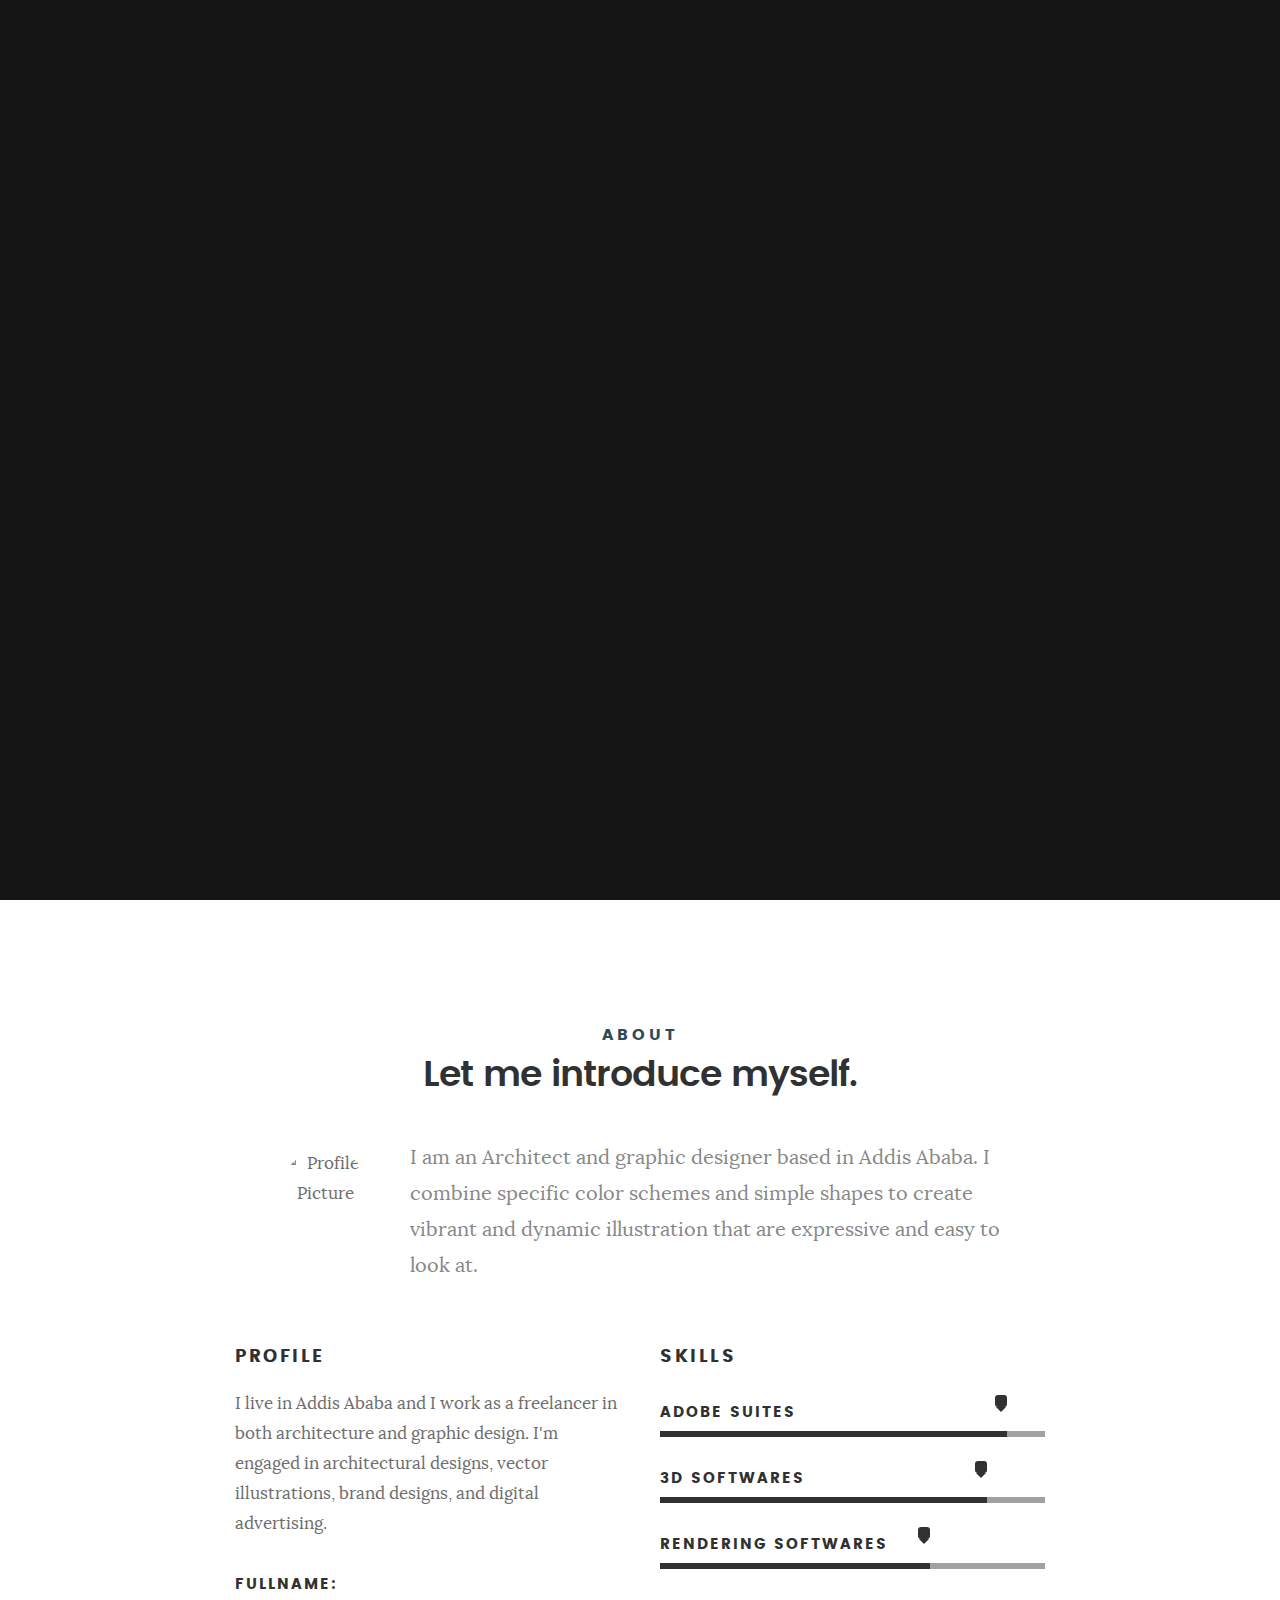
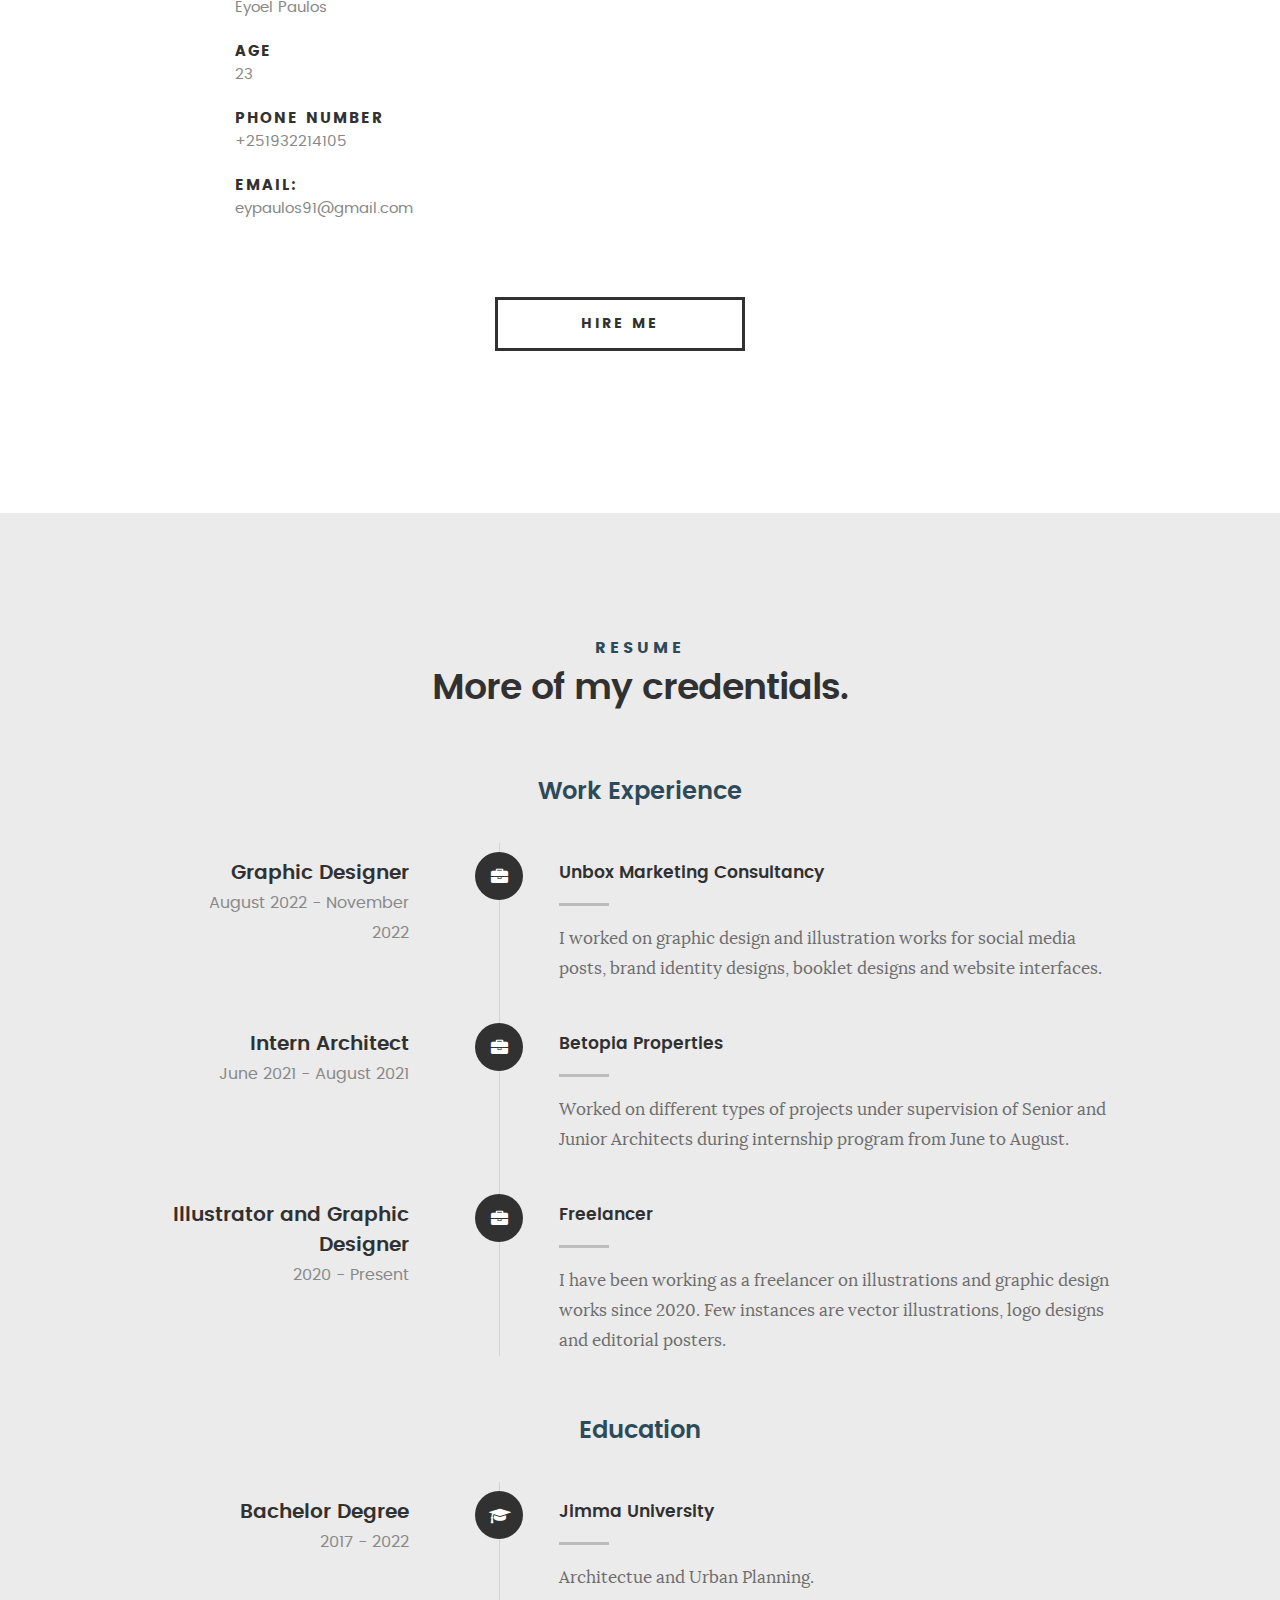
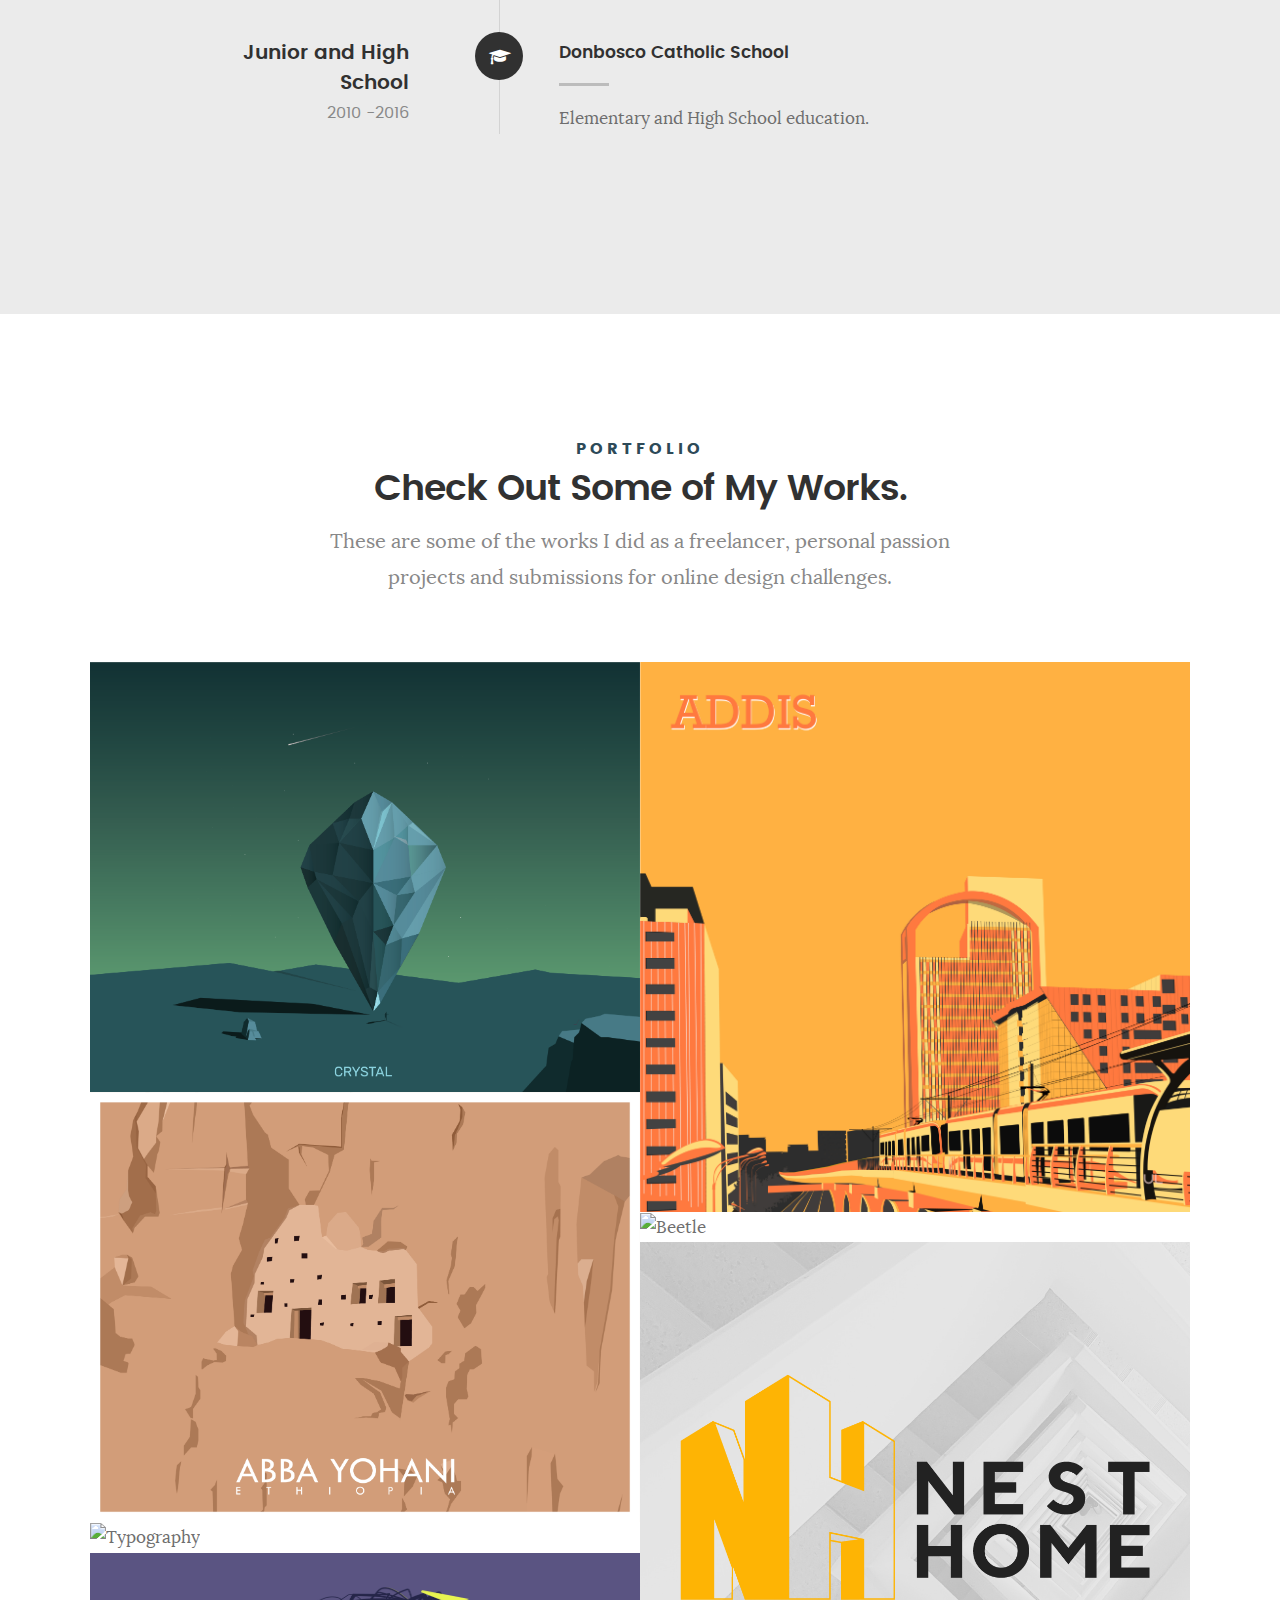
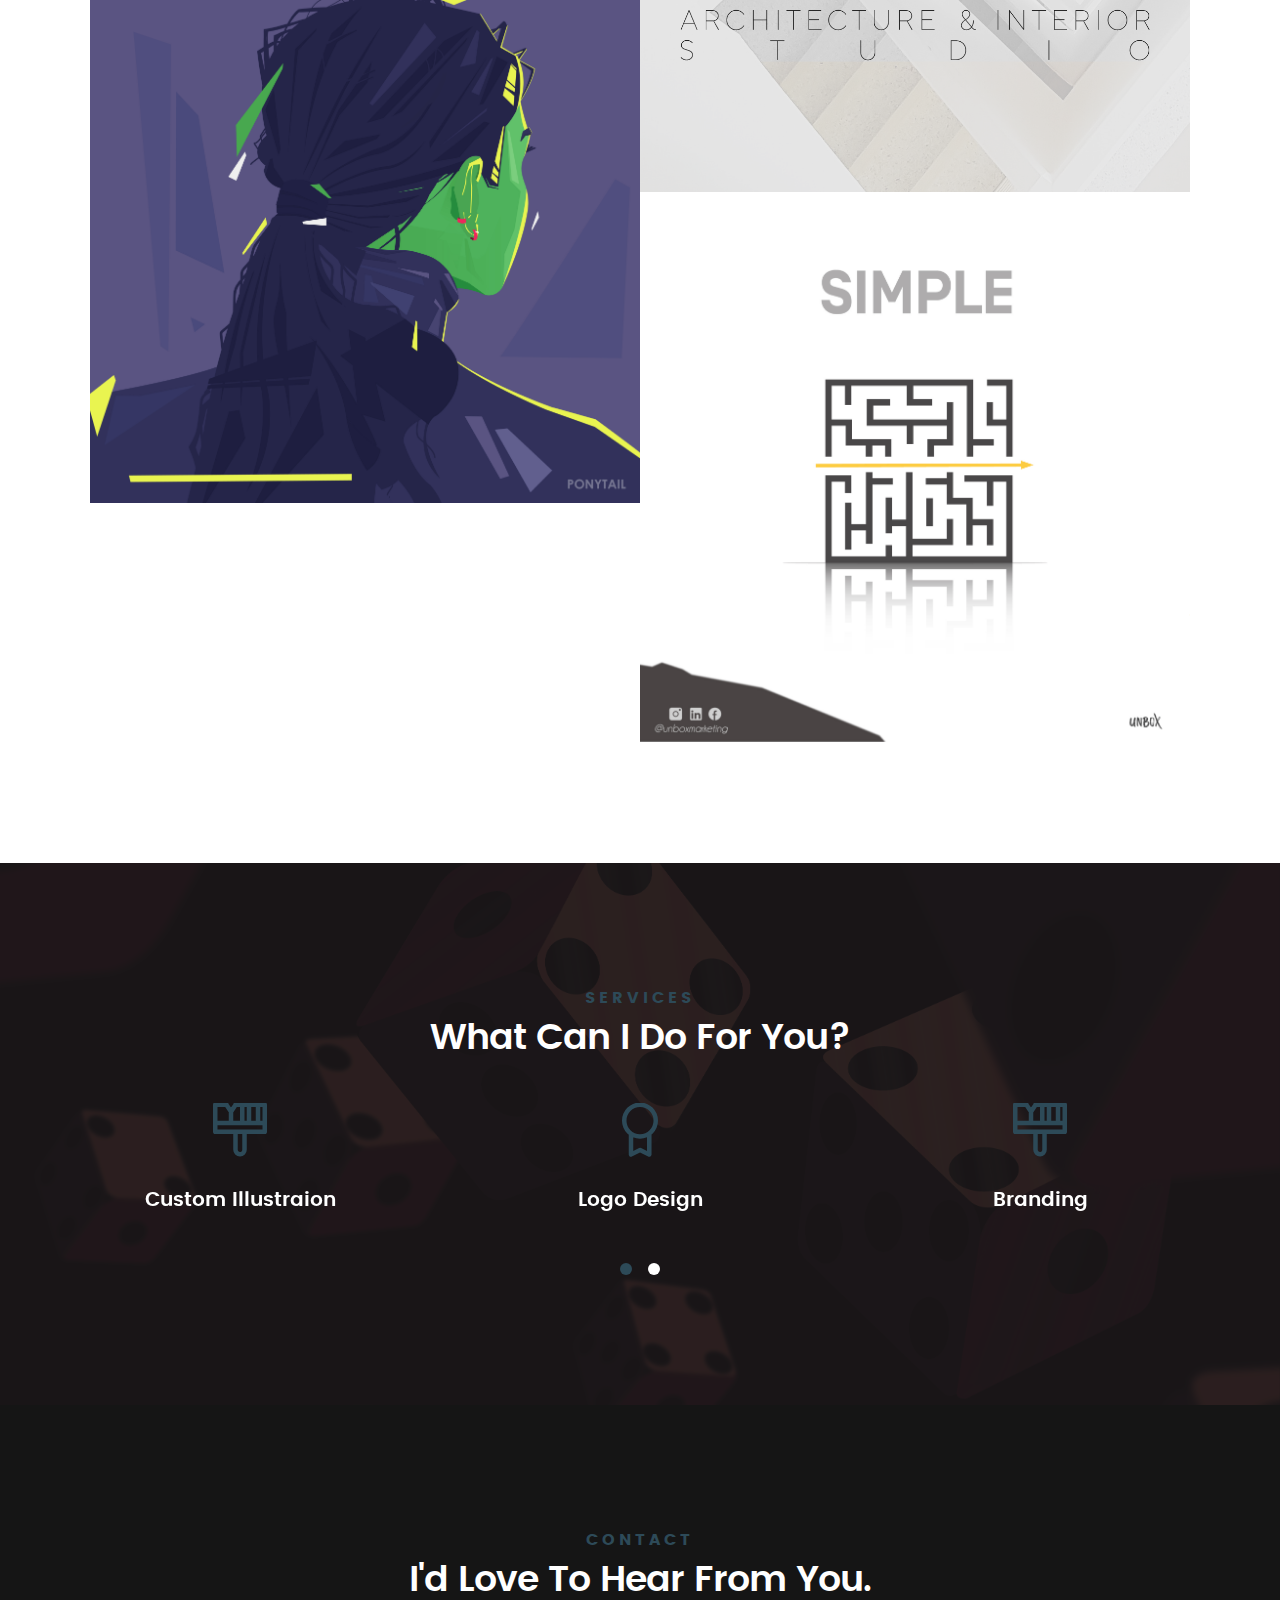
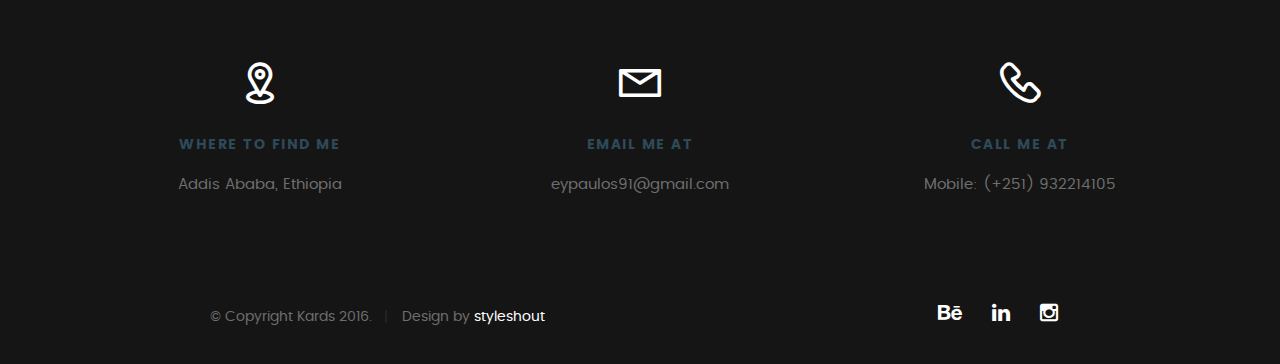
==== commit 70e26237: "Add files via upload" ====
--- a/index.html
+++ b/index.html
@@ -111,7 +111,7 @@
    				<img src="images/pp.jpg" alt="Profile Picture">
 
    				<p class="lead">I am an Architect and graphic designer based in Addis Ababa. I combine specific color schemes and simple shapes 
-					to create vibrant and dynamic illustration that are expressive and eary to look at. I aspire to impact society through design.</p>
+					to create vibrant and dynamic illustration that are expressive and easy to look at.</p>
    			</div>   			
 
    		</div>   		
@@ -539,7 +539,7 @@
 
 					   <div class="description-box">
 					      <h4>Posters</h4>		      
-					      <p>Posters of different places of Ethiopia designed for Visit Ethiopia. The illustration portray the cultural sites in a style that stands out. </p>
+					      <p>Posters of different places of Ethiopia designed for Visit Ethiopia. The illustrations portray the cultural sites in a style that stands out. </p>
 
 					      <div class="categories">Vector Illustration</div>			               
 					   </div>		      
@@ -557,7 +557,7 @@
 
 					   <div class="description-box">
 					      <h4>Portraits</h4>		      
-					      <p>These are portratis of people from diverse cultural upbringings. It shows the beauty and uniqueness of each cultural with the use of simple shapes and color schme.</p>
+					      <p>These are portratis of people from diverse cultural upbringings. It shows the beauty and uniqueness of each culture with the use of simple shapes and color scheme.</p>
 
 					      <div class="categories">Vector ILlustration</div>			               
 					   </div>
